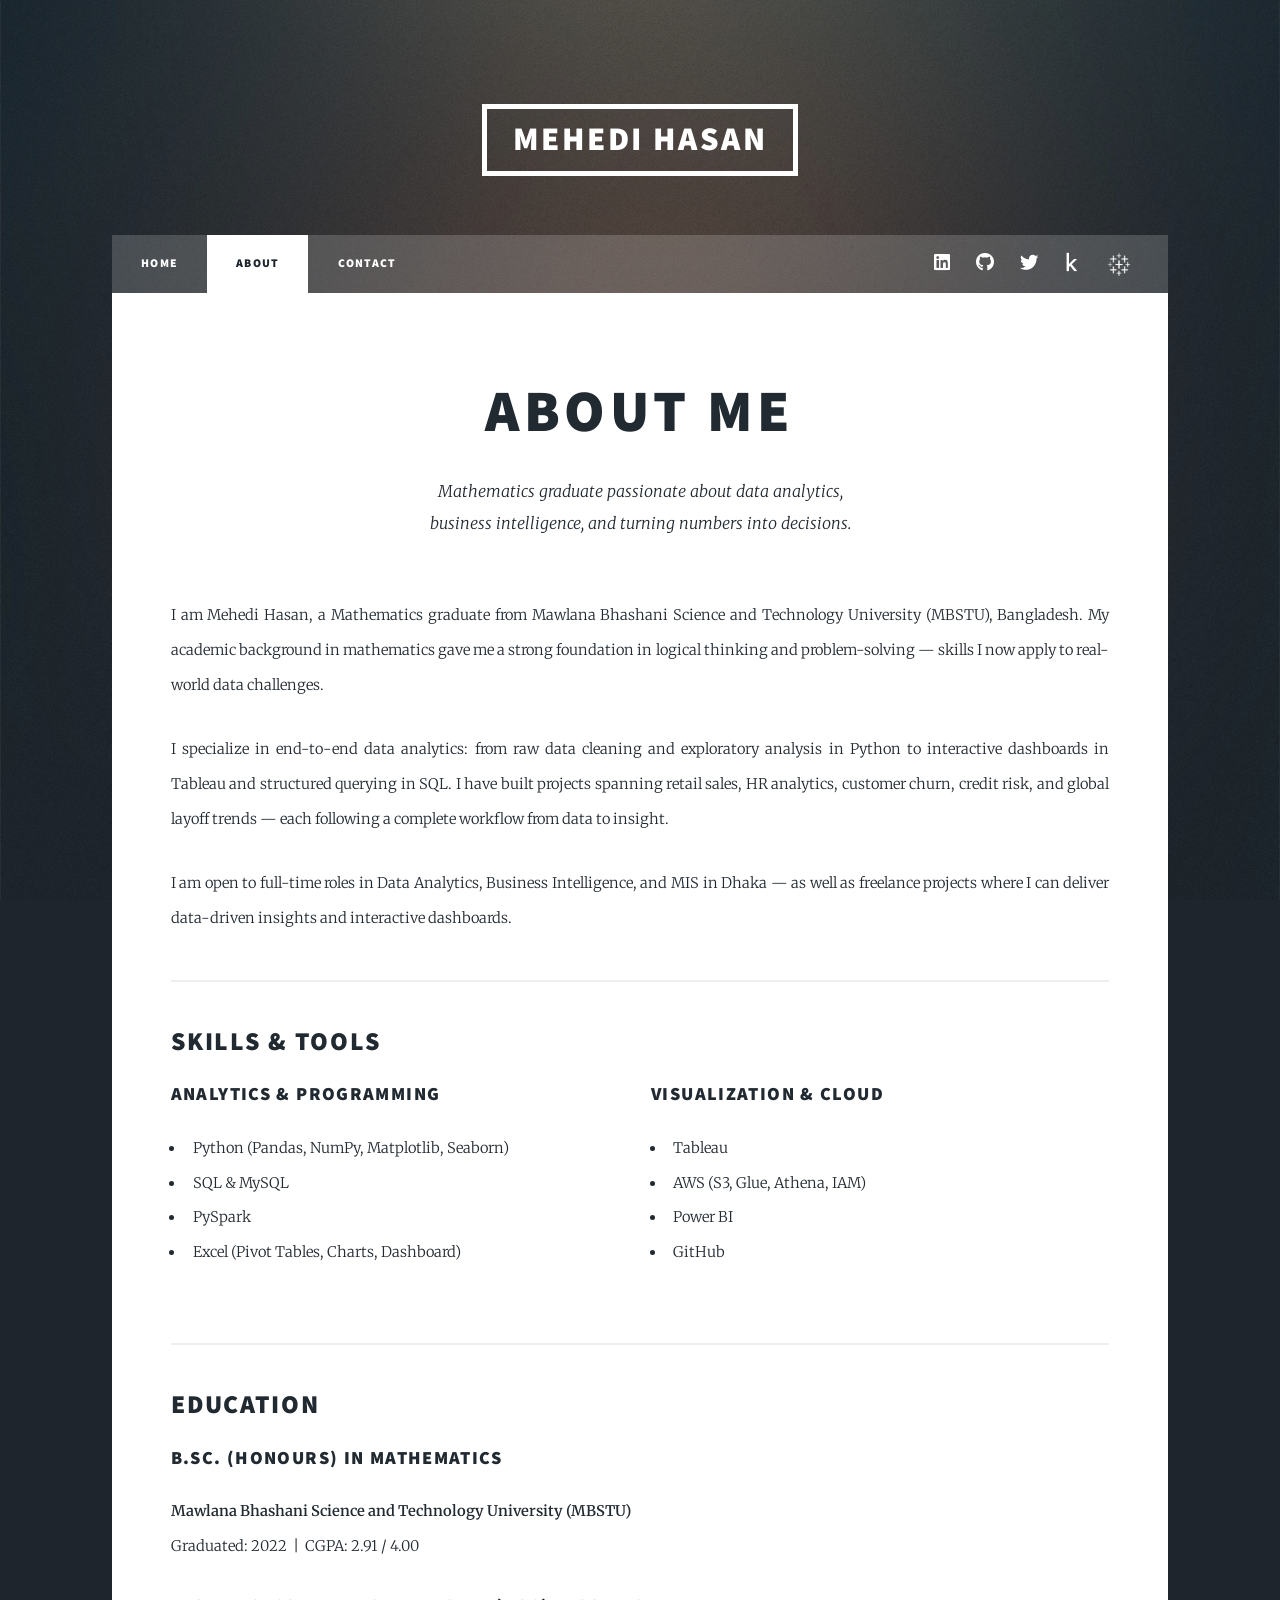
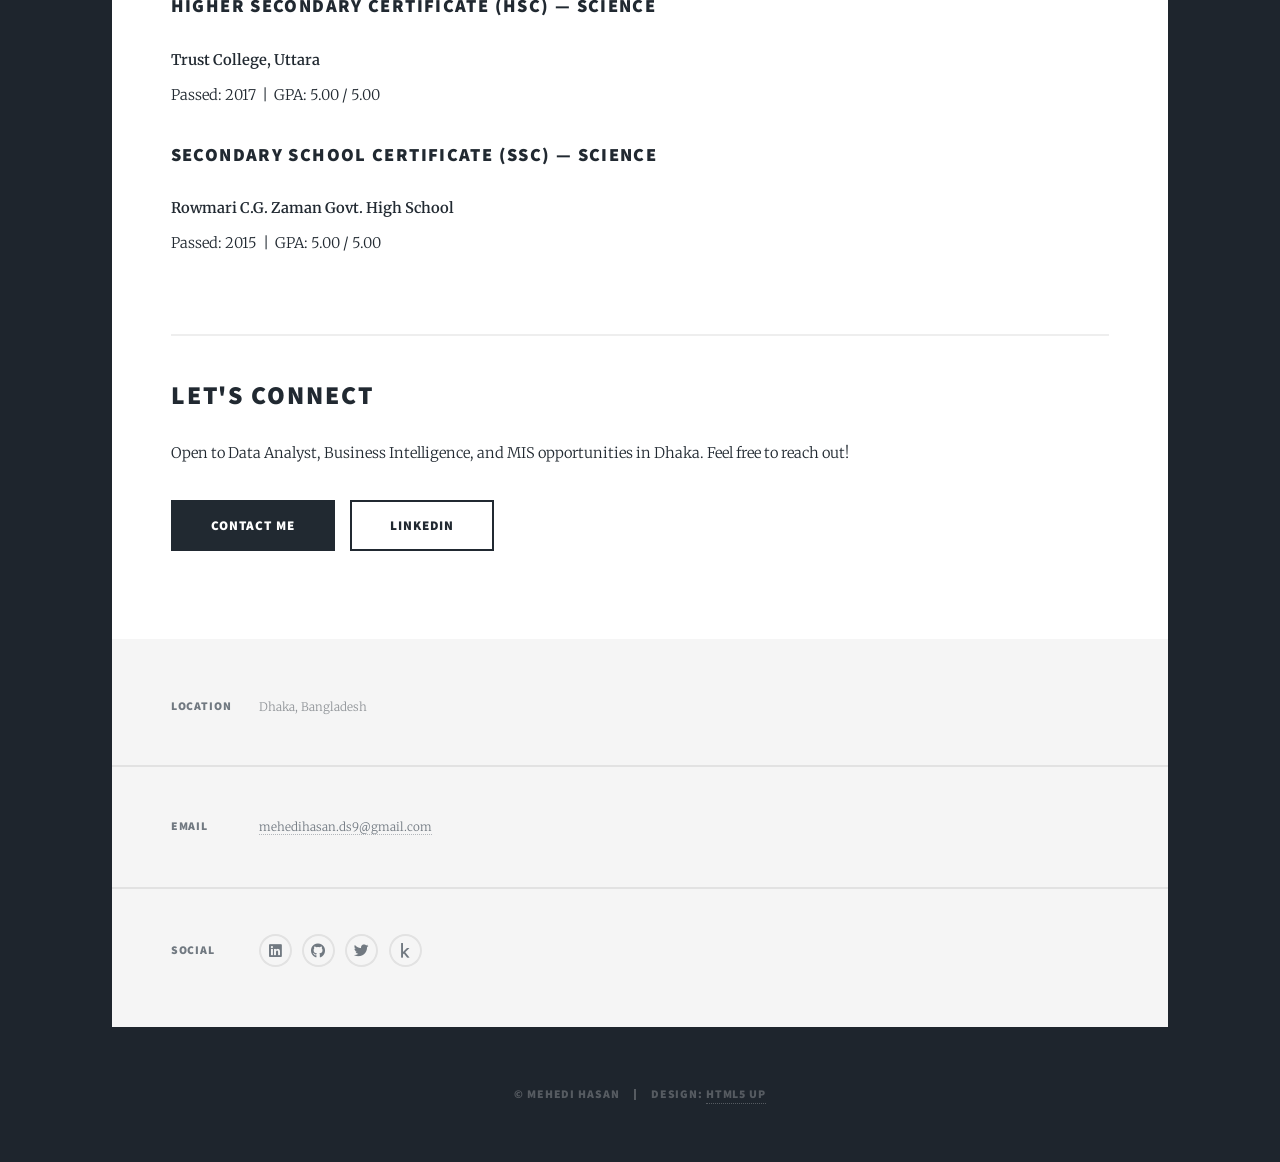
==== about.html @ c532a2ab "add all file" ====
<!DOCTYPE HTML>
<!--
	Massively by HTML5 UP
	html5up.net | @ajlkn
	Free for personal and commercial use under the CCA 3.0 license (html5up.net/license)
-->
<html>
	<head>
		<title>About — Mehedi Hasan</title>
        <title>Mehedi Hasan Portfolio</title>
            <link rel="apple-touch-icon" sizes="180x180" href="apple-touch-icon.png" />
            <link rel="icon" type="image/png" sizes="32x32" href="favicon-32x32.png" />
            <link rel="icon" type="image/png" sizes="16x16" href="favicon-16x16.png" />
            <link rel="manifest" href="site.webmanifest" />
		<meta charset="utf-8" />
		<meta name="viewport" content="width=device-width, initial-scale=1, user-scalable=no" />
		<link rel="stylesheet" href="assets/css/main.css" />
		<noscript><link rel="stylesheet" href="assets/css/noscript.css" /></noscript>
	</head>
	<body class="is-preload">

		<!-- Wrapper -->
			<div id="wrapper">

				<!-- Header -->
					<header id="header">
						<a href="index.html" class="logo">Mehedi Hasan</a>
					</header>

				<!-- Nav -->
					<nav id="nav">
						<ul class="links">
							<li><a href="index.html">Home</a></li>
							<li class="active"><a href="about.html">About</a></li>
							<li><a href="contact.html">Contact</a></li>
						</ul>
						<ul class="icons">
							<li><a href="https://www.linkedin.com/in/mehedi-hasan-094855388/" class="icon brands fa-linkedin"><span class="label">LinkedIn</span></a></li>
							<li><a href="https://github.com/mehedi-hasan00" class="icon brands fa-github"><span class="label">GitHub</span></a></li>
							<li><a href="https://x.com/HasanMehed42147" class="icon brands fa-twitter"><span class="label">Twitter</span></a></li>
							<li><a href="https://www.kaggle.com/mehedi71" class="icon brands fa-kaggle"><span class="label">Kaggle</span></a></li>
							<li><a href="https://public.tableau.com/app/profile/mehedi.hasan2176/vizzes">
								<img src="images/Tableau_Logo.png" style="width:40px; filter:invert(1); vertical-align:middle;" />
							</a></li>
						</ul>
					</nav>

				<!-- Main -->
					<div id="main">

						<!-- About Me -->
							<section class="post">
								<header class="major">
									<h1>About Me</h1>
									<p>Mathematics graduate passionate about data analytics,<br />
									business intelligence, and turning numbers into decisions.</p>
								</header>

								<!-- Bio -->
								<p>I am Mehedi Hasan, a Mathematics graduate from Mawlana Bhashani Science and Technology University (MBSTU), Bangladesh. My academic background in mathematics gave me a strong foundation in logical thinking and problem-solving — skills I now apply to real-world data challenges.</p>

								<p>I specialize in end-to-end data analytics: from raw data cleaning and exploratory analysis in Python to interactive dashboards in Tableau and structured querying in SQL. I have built projects spanning retail sales, HR analytics, customer churn, credit risk, and global layoff trends — each following a complete workflow from data to insight.</p>

								<p>I am open to full-time roles in Data Analytics, Business Intelligence, and MIS in Dhaka — as well as freelance projects where I can deliver data-driven insights and interactive dashboards.</p>

								<hr />

								<!-- Skills -->
								<h2>Skills & Tools</h2>
								<div class="row">
									<div class="col-6 col-12-small">
										<h3>Analytics & Programming</h3>
										<ul>
											<li>Python (Pandas, NumPy, Matplotlib, Seaborn)</li>
											<li>SQL & MySQL</li>
											<li>PySpark</li>
											<li>Excel (Pivot Tables, Charts, Dashboard)</li>
										</ul>
									</div>
									<div class="col-6 col-12-small">
										<h3>Visualization & Cloud</h3>
										<ul>
											<li>Tableau</li>
											<li>AWS (S3, Glue, Athena, IAM)</li>
											<li>Power BI</li>
											<li>GitHub</li>
										</ul>
									</div>
								</div>

								<hr />

								<!-- Education -->
								<h2>Education</h2>

								<div class="row">

									<!-- University -->
									<div class="col-12">
										<h3>B.Sc. (Honours) in Mathematics</h3>
										<p>
											<strong>Mawlana Bhashani Science and Technology University (MBSTU)</strong><br />
											Graduated: 2022 &nbsp;|&nbsp; CGPA: 2.91 / 4.00
										</p>
									</div>

									<!-- HSC -->
									<div class="col-12">
										<h3>Higher Secondary Certificate (HSC) — Science</h3>
										<p>
											<strong>Trust College, Uttara</strong><br />
											Passed: 2017 &nbsp;|&nbsp; GPA: 5.00 / 5.00
										</p>
									</div>

									<!-- SSC -->
									<div class="col-12">
										<h3>Secondary School Certificate (SSC) — Science</h3>
										<p>
											<strong>Rowmari C.G. Zaman Govt. High School</strong><br />
											Passed: 2015 &nbsp;|&nbsp; GPA: 5.00 / 5.00
										</p>
									</div>

								</div>

								<hr />

								<!-- CTA -->
								<h2>Let's Connect</h2>
								<p>Open to Data Analyst, Business Intelligence, and MIS opportunities in Dhaka. Feel free to reach out!</p>
								<ul class="actions">
									<li><a href="contact.html" class="button primary large">Contact Me</a></li>
									<li><a href="https://www.linkedin.com/in/mehedi-hasan-094855388/" class="button large">LinkedIn</a></li>
								</ul>

							</section>

					</div>

				<!-- Footer -->
					<footer id="footer">
						<section class="split contact">
							<section class="alt">
								<h3>Location</h3>
								<p>Dhaka, Bangladesh</p>
							</section>
							<section>
								<h3>Email</h3>
								<p><a href="mailto:mehedihasan.ds9@gmail.com">mehedihasan.ds9@gmail.com</a></p>
							</section>
							<section>
								<h3>Social</h3>
								<ul class="icons alt">
									<li><a href="https://www.linkedin.com/in/mehedi-hasan-094855388/" class="icon brands alt fa-linkedin"><span class="label">LinkedIn</span></a></li>
									<li><a href="https://github.com/mehedi-hasan00" class="icon brands alt fa-github"><span class="label">GitHub</span></a></li>
									<li><a href="https://x.com/HasanMehed42147" class="icon brands fa-twitter"><span class="label">Twitter</span></a></li>
									<li><a href="https://www.kaggle.com/mehedi71" class="icon brands alt fa-kaggle"><span class="label">Kaggle</span></a></li>
								</ul>
							</section>
						</section>
					</footer>

				<!-- Copyright -->
					<div id="copyright">
						<ul><li>&copy; Mehedi Hasan</li><li>Design: <a href="https://html5up.net">HTML5 UP</a></li></ul>
					</div>

			</div>

		<!-- Scripts -->
			<script src="assets/js/jquery.min.js"></script>
			<script src="assets/js/jquery.scrollex.min.js"></script>
			<script src="assets/js/jquery.scrolly.min.js"></script>
			<script src="assets/js/browser.min.js"></script>
			<script src="assets/js/breakpoints.min.js"></script>
			<script src="assets/js/util.js"></script>
			<script src="assets/js/main.js"></script>

	</body>
</html>
---- assets/css/main.css ----
@import url(fontawesome-all.min.css);
@import url("https://fonts.googleapis.com/css?family=Merriweather:300,700,300italic,700italic|Source+Sans+Pro:900");

/*
	Massively by HTML5 UP
	html5up.net | @ajlkn
	Free for personal and commercial use under the CCA 3.0 license (html5up.net/license)
*/

html, body, div, span, applet, object,
iframe, h1, h2, h3, h4, h5, h6, p, blockquote,
pre, a, abbr, acronym, address, big, cite,
code, del, dfn, em, img, ins, kbd, q, s, samp,
small, strike, strong, sub, sup, tt, var, b,
u, i, center, dl, dt, dd, ol, ul, li, fieldset,
form, label, legend, table, caption, tbody,
tfoot, thead, tr, th, td, article, aside,
canvas, details, embed, figure, figcaption,
footer, header, hgroup, menu, nav, output, ruby,
section, summary, time, mark, audio, video {
	margin: 0;
	padding: 0;
	border: 0;
	font-size: 100%;
	font: inherit;
	vertical-align: baseline;}

article, aside, details, figcaption, figure,
footer, header, hgroup, menu, nav, section {
	display: block;}

body {
	line-height: 1;
}

ol, ul {
	list-style: none;
}

blockquote, q {
	quotes: none;
}

	blockquote:before, blockquote:after, q:before, q:after {
		content: '';
		content: none;
	}

table {
	border-collapse: collapse;
	border-spacing: 0;
}

body {
	-webkit-text-size-adjust: none;
}

mark {
	background-color: transparent;
	color: inherit;
}

input::-moz-focus-inner {
	border: 0;
	padding: 0;
}

input, select, textarea {
	-moz-appearance: none;
	-webkit-appearance: none;
	-ms-appearance: none;
	appearance: none;
}

/* Basic */

	@-ms-viewport {
		width: device-width;
	}

	body {
		-ms-overflow-style: scrollbar;
	}

	@media screen and (max-width: 480px) {

		html, body {
			min-width: 320px;
		}

	}

	html {
		box-sizing: border-box;
	}

	*, *:before, *:after {
		box-sizing: inherit;
	}

	body {
		background-color: #1e252d;
	}

		body.is-preload *, body.is-preload *:before, body.is-preload *:after {
			-moz-animation: none !important;
			-webkit-animation: none !important;
			-ms-animation: none !important;
			animation: none !important;
			-moz-transition: none !important;
			-webkit-transition: none !important;
			-ms-transition: none !important;
			transition: none !important;
		}

/* Type */

	html {
		font-size: 16pt;
	}

		@media screen and (max-width: 1680px) {

			html {
				font-size: 12pt;
			}

		}

		@media screen and (max-width: 1280px) {

			html {
				font-size: 11pt;
			}

		}

		@media screen and (max-width: 360px) {

			html {
				font-size: 10pt;
			}

		}

	body {
		color: #212931;
	}

	body, input, select, textarea {
		font-family: "Merriweather", Georgia, serif;
		font-weight: 300;
		font-size: 1rem;
		line-height: 2.375;
	}

	a {
		-moz-transition: color 0.2s ease-in-out, background-color 0.2s ease-in-out, border-color 0.2s ease-in-out, box-shadow 0.2s ease-in-out;
		-webkit-transition: color 0.2s ease-in-out, background-color 0.2s ease-in-out, border-color 0.2s ease-in-out, box-shadow 0.2s ease-in-out;
		-ms-transition: color 0.2s ease-in-out, background-color 0.2s ease-in-out, border-color 0.2s ease-in-out, box-shadow 0.2s ease-in-out;
		transition: color 0.2s ease-in-out, background-color 0.2s ease-in-out, border-color 0.2s ease-in-out, box-shadow 0.2s ease-in-out;
		border-bottom: dotted 1px;
		text-decoration: none;
	}

		a:hover {
			border-bottom-color: transparent;
		}

	strong, b {
		font-weight: 600;
	}

	em, i {
		font-style: italic;
	}

	p {
		text-align: justify;
		margin: 0 0 2rem 0;
	}

	h1, h2, h3, h4, h5, h6 {
		font-family: "Source Sans Pro", Helvetica, sans-serif;
		font-weight: 900;
		line-height: 1.5;
		letter-spacing: 0.075em;
		text-transform: uppercase;
		margin: 0 0 1rem 0;
	}

		h1 a, h2 a, h3 a, h4 a, h5 a, h6 a {
			border-bottom: 0;
			color: inherit;
			text-decoration: none;
		}

	h1 {
		font-size: 4rem;
		line-height: 1.1;
		margin: 0 0 2rem 0;
	}

	h2 {
		font-size: 1.75rem;
		line-height: 1.3;
		margin: 0 0 1.5rem 0;
	}

	h3 {
		font-size: 1.25rem;
		margin: 0 0 1.5rem 0;
	}

	h4 {
		font-size: 1rem;
	}

	h5 {
		font-size: 0.9rem;
	}

	h6 {
		font-size: 0.8rem;
	}

	sub {
		font-size: 0.8rem;
		position: relative;
		top: 0.5rem;
	}

	sup {
		font-size: 0.8rem;
		position: relative;
		top: -0.5rem;
	}

	blockquote {
		border-left: solid 4px;
		font-style: italic;
		margin: 0 0 2rem 0;
		padding: 0.5rem 0 0.5rem 2rem;
	}

	code {
		border: solid 2px;
		font-family: "Courier New", monospace;
		font-size: 0.9rem;
		margin: 0 0.25rem;
		padding: 0.25rem 0.65rem;
	}

	pre {
		-webkit-overflow-scrolling: touch;
		font-family: "Courier New", monospace;
		font-size: 0.9rem;
		margin: 0 0 2rem 0;
	}

		pre code {
			display: block;
			line-height: 1.75;
			padding: 1rem 1.5rem;
			overflow-x: auto;
		}

	hr {
		border: 0;
		border-bottom: solid 2px;
		margin: 3rem 0;
	}

		hr.major {
			margin: 5rem 0;
		}

	.align-left {
		text-align: left;
	}

	.align-center {
		text-align: center;
	}

	.align-right {
		text-align: right;
	}

	input, select, textarea {
		color: #212931;
	}

	a {
		color: #212931;
		border-bottom-color: rgba(33, 41, 49, 0.5);
	}

		a:hover {
			border-bottom-color: transparent;
			color: #18bfef !important;
		}

	strong, b {
		color: #212931;
	}

	h1, h2, h3, h4, h5, h6 {
		color: #212931;
	}

	blockquote {
		border-left-color: #eeeeee;
	}

	code {
		background: rgba(220, 220, 220, 0.25);
		border-color: #eeeeee;
	}

	hr {
		border-bottom-color: #eeeeee;
	}

/* Row */

	.row {
		display: flex;
		flex-wrap: wrap;
		box-sizing: border-box;
		align-items: stretch;
	}

		.row > * {
			box-sizing: border-box;
		}

		.row.gtr-uniform > * > :last-child {
			margin-bottom: 0;
		}

		.row.aln-left {
			justify-content: flex-start;
		}

		.row.aln-center {
			justify-content: center;
		}

		.row.aln-right {
			justify-content: flex-end;
		}

		.row.aln-top {
			align-items: flex-start;
		}

		.row.aln-middle {
			align-items: center;
		}

		.row.aln-bottom {
			align-items: flex-end;
		}

		.row > .imp {
			order: -1;
		}

		.row > .col-1 {
			width: 8.33333%;
		}

		.row > .off-1 {
			margin-left: 8.33333%;
		}

		.row > .col-2 {
			width: 16.66667%;
		}

		.row > .off-2 {
			margin-left: 16.66667%;
		}

		.row > .col-3 {
			width: 25%;
		}

		.row > .off-3 {
			margin-left: 25%;
		}

		.row > .col-4 {
			width: 33.33333%;
		}

		.row > .off-4 {
			margin-left: 33.33333%;
		}

		.row > .col-5 {
			width: 41.66667%;
		}

		.row > .off-5 {
			margin-left: 41.66667%;
		}

		.row > .col-6 {
			width: 50%;
		}

		.row > .off-6 {
			margin-left: 50%;
		}

		.row > .col-7 {
			width: 58.33333%;
		}

		.row > .off-7 {
			margin-left: 58.33333%;
		}

		.row > .col-8 {
			width: 66.66667%;
		}

		.row > .off-8 {
			margin-left: 66.66667%;
		}

		.row > .col-9 {
			width: 75%;
		}

		.row > .off-9 {
			margin-left: 75%;
		}

		.row > .col-10 {
			width: 83.33333%;
		}

		.row > .off-10 {
			margin-left: 83.33333%;
		}

		.row > .col-11 {
			width: 91.66667%;
		}

		.row > .off-11 {
			margin-left: 91.66667%;
		}

		.row > .col-12 {
			width: 100%;
		}

		.row > .off-12 {
			margin-left: 100%;
		}

		.row.gtr-0 {
			margin-top: 0;
			margin-left: 0rem;
		}

			.row.gtr-0 > * {
				padding: 0 0 0 0rem;
			}

			.row.gtr-0.gtr-uniform {
				margin-top: 0rem;
			}

				.row.gtr-0.gtr-uniform > * {
					padding-top: 0rem;
				}

		.row.gtr-25 {
			margin-top: 0;
			margin-left: -0.375rem;
		}

			.row.gtr-25 > * {
				padding: 0 0 0 0.375rem;
			}

			.row.gtr-25.gtr-uniform {
				margin-top: -0.375rem;
			}

				.row.gtr-25.gtr-uniform > * {
					padding-top: 0.375rem;
				}

		.row.gtr-50 {
			margin-top: 0;
			margin-left: -0.75rem;
		}

			.row.gtr-50 > * {
				padding: 0 0 0 0.75rem;
			}

			.row.gtr-50.gtr-uniform {
				margin-top: -0.75rem;
			}

				.row.gtr-50.gtr-uniform > * {
					padding-top: 0.75rem;
				}

		.row {
			margin-top: 0;
			margin-left: -1.5rem;
		}

			.row > * {
				padding: 0 0 0 1.5rem;
			}

			.row.gtr-uniform {
				margin-top: -1.5rem;
			}

				.row.gtr-uniform > * {
					padding-top: 1.5rem;
				}

		.row.gtr-150 {
			margin-top: 0;
			margin-left: -2.25rem;
		}

			.row.gtr-150 > * {
				padding: 0 0 0 2.25rem;
			}

			.row.gtr-150.gtr-uniform {
				margin-top: -2.25rem;
			}

				.row.gtr-150.gtr-uniform > * {
					padding-top: 2.25rem;
				}

		.row.gtr-200 {
			margin-top: 0;
			margin-left: -3rem;
		}

			.row.gtr-200 > * {
				padding: 0 0 0 3rem;
			}

			.row.gtr-200.gtr-uniform {
				margin-top: -3rem;
			}

				.row.gtr-200.gtr-uniform > * {
					padding-top: 3rem;
				}

		@media screen and (max-width: 1680px) {

			.row {
				display: flex;
				flex-wrap: wrap;
				box-sizing: border-box;
				align-items: stretch;
			}

				.row > * {
					box-sizing: border-box;
				}

				.row.gtr-uniform > * > :last-child {
					margin-bottom: 0;
				}

				.row.aln-left {
					justify-content: flex-start;
				}

				.row.aln-center {
					justify-content: center;
				}

				.row.aln-right {
					justify-content: flex-end;
				}

				.row.aln-top {
					align-items: flex-start;
				}

				.row.aln-middle {
					align-items: center;
				}

				.row.aln-bottom {
					align-items: flex-end;
				}

				.row > .imp-xlarge {
					order: -1;
				}

				.row > .col-1-xlarge {
					width: 8.33333%;
				}

				.row > .off-1-xlarge {
					margin-left: 8.33333%;
				}

				.row > .col-2-xlarge {
					width: 16.66667%;
				}

				.row > .off-2-xlarge {
					margin-left: 16.66667%;
				}

				.row > .col-3-xlarge {
					width: 25%;
				}

				.row > .off-3-xlarge {
					margin-left: 25%;
				}

				.row > .col-4-xlarge {
					width: 33.33333%;
				}

				.row > .off-4-xlarge {
					margin-left: 33.33333%;
				}

				.row > .col-5-xlarge {
					width: 41.66667%;
				}

				.row > .off-5-xlarge {
					margin-left: 41.66667%;
				}

				.row > .col-6-xlarge {
					width: 50%;
				}

				.row > .off-6-xlarge {
					margin-left: 50%;
				}

				.row > .col-7-xlarge {
					width: 58.33333%;
				}

				.row > .off-7-xlarge {
					margin-left: 58.33333%;
				}

				.row > .col-8-xlarge {
					width: 66.66667%;
				}

				.row > .off-8-xlarge {
					margin-left: 66.66667%;
				}

				.row > .col-9-xlarge {
					width: 75%;
				}

				.row > .off-9-xlarge {
					margin-left: 75%;
				}

				.row > .col-10-xlarge {
					width: 83.33333%;
				}

				.row > .off-10-xlarge {
					margin-left: 83.33333%;
				}

				.row > .col-11-xlarge {
					width: 91.66667%;
				}

				.row > .off-11-xlarge {
					margin-left: 91.66667%;
				}

				.row > .col-12-xlarge {
					width: 100%;
				}

				.row > .off-12-xlarge {
					margin-left: 100%;
				}

				.row.gtr-0 {
					margin-top: 0;
					margin-left: 0rem;
				}

					.row.gtr-0 > * {
						padding: 0 0 0 0rem;
					}

					.row.gtr-0.gtr-uniform {
						margin-top: 0rem;
					}

						.row.gtr-0.gtr-uniform > * {
							padding-top: 0rem;
						}

				.row.gtr-25 {
					margin-top: 0;
					margin-left: -0.375rem;
				}

					.row.gtr-25 > * {
						padding: 0 0 0 0.375rem;
					}

					.row.gtr-25.gtr-uniform {
						margin-top: -0.375rem;
					}

						.row.gtr-25.gtr-uniform > * {
							padding-top: 0.375rem;
						}

				.row.gtr-50 {
					margin-top: 0;
					margin-left: -0.75rem;
				}

					.row.gtr-50 > * {
						padding: 0 0 0 0.75rem;
					}

					.row.gtr-50.gtr-uniform {
						margin-top: -0.75rem;
					}

						.row.gtr-50.gtr-uniform > * {
							padding-top: 0.75rem;
						}

				.row {
					margin-top: 0;
					margin-left: -1.5rem;
				}

					.row > * {
						padding: 0 0 0 1.5rem;
					}

					.row.gtr-uniform {
						margin-top: -1.5rem;
					}

						.row.gtr-uniform > * {
							padding-top: 1.5rem;
						}

				.row.gtr-150 {
					margin-top: 0;
					margin-left: -2.25rem;
				}

					.row.gtr-150 > * {
						padding: 0 0 0 2.25rem;
					}

					.row.gtr-150.gtr-uniform {
						margin-top: -2.25rem;
					}

						.row.gtr-150.gtr-uniform > * {
							padding-top: 2.25rem;
						}

				.row.gtr-200 {
					margin-top: 0;
					margin-left: -3rem;
				}

					.row.gtr-200 > * {
						padding: 0 0 0 3rem;
					}

					.row.gtr-200.gtr-uniform {
						margin-top: -3rem;
					}

						.row.gtr-200.gtr-uniform > * {
							padding-top: 3rem;
						}

		}

		@media screen and (max-width: 1280px) {

			.row {
				display: flex;
				flex-wrap: wrap;
				box-sizing: border-box;
				align-items: stretch;
			}

				.row > * {
					box-sizing: border-box;
				}

				.row.gtr-uniform > * > :last-child {
					margin-bottom: 0;
				}

				.row.aln-left {
					justify-content: flex-start;
				}

				.row.aln-center {
					justify-content: center;
				}

				.row.aln-right {
					justify-content: flex-end;
				}

				.row.aln-top {
					align-items: flex-start;
				}

				.row.aln-middle {
					align-items: center;
				}

				.row.aln-bottom {
					align-items: flex-end;
				}

				.row > .imp-large {
					order: -1;
				}

				.row > .col-1-large {
					width: 8.33333%;
				}

				.row > .off-1-large {
					margin-left: 8.33333%;
				}

				.row > .col-2-large {
					width: 16.66667%;
				}

				.row > .off-2-large {
					margin-left: 16.66667%;
				}

				.row > .col-3-large {
					width: 25%;
				}

				.row > .off-3-large {
					margin-left: 25%;
				}

				.row > .col-4-large {
					width: 33.33333%;
				}

				.row > .off-4-large {
					margin-left: 33.33333%;
				}

				.row > .col-5-large {
					width: 41.66667%;
				}

				.row > .off-5-large {
					margin-left: 41.66667%;
				}

				.row > .col-6-large {
					width: 50%;
				}

				.row > .off-6-large {
					margin-left: 50%;
				}

				.row > .col-7-large {
					width: 58.33333%;
				}

				.row > .off-7-large {
					margin-left: 58.33333%;
				}

				.row > .col-8-large {
					width: 66.66667%;
				}

				.row > .off-8-large {
					margin-left: 66.66667%;
				}

				.row > .col-9-large {
					width: 75%;
				}

				.row > .off-9-large {
					margin-left: 75%;
				}

				.row > .col-10-large {
					width: 83.33333%;
				}

				.row > .off-10-large {
					margin-left: 83.33333%;
				}

				.row > .col-11-large {
					width: 91.66667%;
				}

				.row > .off-11-large {
					margin-left: 91.66667%;
				}

				.row > .col-12-large {
					width: 100%;
				}

				.row > .off-12-large {
					margin-left: 100%;
				}

				.row.gtr-0 {
					margin-top: 0;
					margin-left: 0rem;
				}

					.row.gtr-0 > * {
						padding: 0 0 0 0rem;
					}

					.row.gtr-0.gtr-uniform {
						margin-top: 0rem;
					}

						.row.gtr-0.gtr-uniform > * {
							padding-top: 0rem;
						}

				.row.gtr-25 {
					margin-top: 0;
					margin-left: -0.375rem;
				}

					.row.gtr-25 > * {
						padding: 0 0 0 0.375rem;
					}

					.row.gtr-25.gtr-uniform {
						margin-top: -0.375rem;
					}

						.row.gtr-25.gtr-uniform > * {
							padding-top: 0.375rem;
						}

				.row.gtr-50 {
					margin-top: 0;
					margin-left: -0.75rem;
				}

					.row.gtr-50 > * {
						padding: 0 0 0 0.75rem;
					}

					.row.gtr-50.gtr-uniform {
						margin-top: -0.75rem;
					}

						.row.gtr-50.gtr-uniform > * {
							padding-top: 0.75rem;
						}

				.row {
					margin-top: 0;
					margin-left: -1.5rem;
				}

					.row > * {
						padding: 0 0 0 1.5rem;
					}

					.row.gtr-uniform {
						margin-top: -1.5rem;
					}

						.row.gtr-uniform > * {
							padding-top: 1.5rem;
						}

				.row.gtr-150 {
					margin-top: 0;
					margin-left: -2.25rem;
				}

					.row.gtr-150 > * {
						padding: 0 0 0 2.25rem;
					}

					.row.gtr-150.gtr-uniform {
						margin-top: -2.25rem;
					}

						.row.gtr-150.gtr-uniform > * {
							padding-top: 2.25rem;
						}

				.row.gtr-200 {
					margin-top: 0;
					margin-left: -3rem;
				}

					.row.gtr-200 > * {
						padding: 0 0 0 3rem;
					}

					.row.gtr-200.gtr-uniform {
						margin-top: -3rem;
					}

						.row.gtr-200.gtr-uniform > * {
							padding-top: 3rem;
						}

		}

		@media screen and (max-width: 980px) {

			.row {
				display: flex;
				flex-wrap: wrap;
				box-sizing: border-box;
				align-items: stretch;
			}

				.row > * {
					box-sizing: border-box;
				}

				.row.gtr-uniform > * > :last-child {
					margin-bottom: 0;
				}

				.row.aln-left {
					justify-content: flex-start;
				}

				.row.aln-center {
					justify-content: center;
				}

				.row.aln-right {
					justify-content: flex-end;
				}

				.row.aln-top {
					align-items: flex-start;
				}

				.row.aln-middle {
					align-items: center;
				}

				.row.aln-bottom {
					align-items: flex-end;
				}

				.row > .imp-medium {
					order: -1;
				}

				.row > .col-1-medium {
					width: 8.33333%;
				}

				.row > .off-1-medium {
					margin-left: 8.33333%;
				}

				.row > .col-2-medium {
					width: 16.66667%;
				}

				.row > .off-2-medium {
					margin-left: 16.66667%;
				}

				.row > .col-3-medium {
					width: 25%;
				}

				.row > .off-3-medium {
					margin-left: 25%;
				}

				.row > .col-4-medium {
					width: 33.33333%;
				}

				.row > .off-4-medium {
					margin-left: 33.33333%;
				}

				.row > .col-5-medium {
					width: 41.66667%;
				}

				.row > .off-5-medium {
					margin-left: 41.66667%;
				}

				.row > .col-6-medium {
					width: 50%;
				}

				.row > .off-6-medium {
					margin-left: 50%;
				}

				.row > .col-7-medium {
					width: 58.33333%;
				}

				.row > .off-7-medium {
					margin-left: 58.33333%;
				}

				.row > .col-8-medium {
					width: 66.66667%;
				}

				.row > .off-8-medium {
					margin-left: 66.66667%;
				}

				.row > .col-9-medium {
					width: 75%;
				}

				.row > .off-9-medium {
					margin-left: 75%;
				}

				.row > .col-10-medium {
					width: 83.33333%;
				}

				.row > .off-10-medium {
					margin-left: 83.33333%;
				}

				.row > .col-11-medium {
					width: 91.66667%;
				}

				.row > .off-11-medium {
					margin-left: 91.66667%;
				}

				.row > .col-12-medium {
					width: 100%;
				}

				.row > .off-12-medium {
					margin-left: 100%;
				}

				.row.gtr-0 {
					margin-top: 0;
					margin-left: 0rem;
				}

					.row.gtr-0 > * {
						padding: 0 0 0 0rem;
					}

					.row.gtr-0.gtr-uniform {
						margin-top: 0rem;
					}

						.row.gtr-0.gtr-uniform > * {
							padding-top: 0rem;
						}

				.row.gtr-25 {
					margin-top: 0;
					margin-left: -0.375rem;
				}

					.row.gtr-25 > * {
						padding: 0 0 0 0.375rem;
					}

					.row.gtr-25.gtr-uniform {
						margin-top: -0.375rem;
					}

						.row.gtr-25.gtr-uniform > * {
							padding-top: 0.375rem;
						}

				.row.gtr-50 {
					margin-top: 0;
					margin-left: -0.75rem;
				}

					.row.gtr-50 > * {
						padding: 0 0 0 0.75rem;
					}

					.row.gtr-50.gtr-uniform {
						margin-top: -0.75rem;
					}

						.row.gtr-50.gtr-uniform > * {
							padding-top: 0.75rem;
						}

				.row {
					margin-top: 0;
					margin-left: -1.5rem;
				}

					.row > * {
						padding: 0 0 0 1.5rem;
					}

					.row.gtr-uniform {
						margin-top: -1.5rem;
					}

						.row.gtr-uniform > * {
							padding-top: 1.5rem;
						}

				.row.gtr-150 {
					margin-top: 0;
					margin-left: -2.25rem;
				}

					.row.gtr-150 > * {
						padding: 0 0 0 2.25rem;
					}

					.row.gtr-150.gtr-uniform {
						margin-top: -2.25rem;
					}

						.row.gtr-150.gtr-uniform > * {
							padding-top: 2.25rem;
						}

				.row.gtr-200 {
					margin-top: 0;
					margin-left: -3rem;
				}

					.row.gtr-200 > * {
						padding: 0 0 0 3rem;
					}

					.row.gtr-200.gtr-uniform {
						margin-top: -3rem;
					}

						.row.gtr-200.gtr-uniform > * {
							padding-top: 3rem;
						}

		}

		@media screen and (max-width: 736px) {

			.row {
				display: flex;
				flex-wrap: wrap;
				box-sizing: border-box;
				align-items: stretch;
			}

				.row > * {
					box-sizing: border-box;
				}

				.row.gtr-uniform > * > :last-child {
					margin-bottom: 0;
				}

				.row.aln-left {
					justify-content: flex-start;
				}

				.row.aln-center {
					justify-content: center;
				}

				.row.aln-right {
					justify-content: flex-end;
				}

				.row.aln-top {
					align-items: flex-start;
				}

				.row.aln-middle {
					align-items: center;
				}

				.row.aln-bottom {
					align-items: flex-end;
				}

				.row > .imp-small {
					order: -1;
				}

				.row > .col-1-small {
					width: 8.33333%;
				}

				.row > .off-1-small {
					margin-left: 8.33333%;
				}

				.row > .col-2-small {
					width: 16.66667%;
				}

				.row > .off-2-small {
					margin-left: 16.66667%;
				}

				.row > .col-3-small {
					width: 25%;
				}

				.row > .off-3-small {
					margin-left: 25%;
				}

				.row > .col-4-small {
					width: 33.33333%;
				}

				.row > .off-4-small {
					margin-left: 33.33333%;
				}

				.row > .col-5-small {
					width: 41.66667%;
				}

				.row > .off-5-small {
					margin-left: 41.66667%;
				}

				.row > .col-6-small {
					width: 50%;
				}

				.row > .off-6-small {
					margin-left: 50%;
				}

				.row > .col-7-small {
					width: 58.33333%;
				}

				.row > .off-7-small {
					margin-left: 58.33333%;
				}

				.row > .col-8-small {
					width: 66.66667%;
				}

				.row > .off-8-small {
					margin-left: 66.66667%;
				}

				.row > .col-9-small {
					width: 75%;
				}

				.row > .off-9-small {
					margin-left: 75%;
				}

				.row > .col-10-small {
					width: 83.33333%;
				}

				.row > .off-10-small {
					margin-left: 83.33333%;
				}

				.row > .col-11-small {
					width: 91.66667%;
				}

				.row > .off-11-small {
					margin-left: 91.66667%;
				}

				.row > .col-12-small {
					width: 100%;
				}

				.row > .off-12-small {
					margin-left: 100%;
				}

				.row.gtr-0 {
					margin-top: 0;
					margin-left: 0rem;
				}

					.row.gtr-0 > * {
						padding: 0 0 0 0rem;
					}

					.row.gtr-0.gtr-uniform {
						margin-top: 0rem;
					}

						.row.gtr-0.gtr-uniform > * {
							padding-top: 0rem;
						}

				.row.gtr-25 {
					margin-top: 0;
					margin-left: -0.375rem;
				}

					.row.gtr-25 > * {
						padding: 0 0 0 0.375rem;
					}

					.row.gtr-25.gtr-uniform {
						margin-top: -0.375rem;
					}

						.row.gtr-25.gtr-uniform > * {
							padding-top: 0.375rem;
						}

				.row.gtr-50 {
					margin-top: 0;
					margin-left: -0.75rem;
				}

					.row.gtr-50 > * {
						padding: 0 0 0 0.75rem;
					}

					.row.gtr-50.gtr-uniform {
						margin-top: -0.75rem;
					}

						.row.gtr-50.gtr-uniform > * {
							padding-top: 0.75rem;
						}

				.row {
					margin-top: 0;
					margin-left: -1.5rem;
				}

					.row > * {
						padding: 0 0 0 1.5rem;
					}

					.row.gtr-uniform {
						margin-top: -1.5rem;
					}

						.row.gtr-uniform > * {
							padding-top: 1.5rem;
						}

				.row.gtr-150 {
					margin-top: 0;
					margin-left: -2.25rem;
				}

					.row.gtr-150 > * {
						padding: 0 0 0 2.25rem;
					}

					.row.gtr-150.gtr-uniform {
						margin-top: -2.25rem;
					}

						.row.gtr-150.gtr-uniform > * {
							padding-top: 2.25rem;
						}

				.row.gtr-200 {
					margin-top: 0;
					margin-left: -3rem;
				}

					.row.gtr-200 > * {
						padding: 0 0 0 3rem;
					}

					.row.gtr-200.gtr-uniform {
						margin-top: -3rem;
					}

						.row.gtr-200.gtr-uniform > * {
							padding-top: 3rem;
						}

		}

		@media screen and (max-width: 480px) {

			.row {
				display: flex;
				flex-wrap: wrap;
				box-sizing: border-box;
				align-items: stretch;
			}

				.row > * {
					box-sizing: border-box;
				}

				.row.gtr-uniform > * > :last-child {
					margin-bottom: 0;
				}

				.row.aln-left {
					justify-content: flex-start;
				}

				.row.aln-center {
					justify-content: center;
				}

				.row.aln-right {
					justify-content: flex-end;
				}

				.row.aln-top {
					align-items: flex-start;
				}

				.row.aln-middle {
					align-items: center;
				}

				.row.aln-bottom {
					align-items: flex-end;
				}

				.row > .imp-xsmall {
					order: -1;
				}

				.row > .col-1-xsmall {
					width: 8.33333%;
				}

				.row > .off-1-xsmall {
					margin-left: 8.33333%;
				}

				.row > .col-2-xsmall {
					width: 16.66667%;
				}

				.row > .off-2-xsmall {
					margin-left: 16.66667%;
				}

				.row > .col-3-xsmall {
					width: 25%;
				}

				.row > .off-3-xsmall {
					margin-left: 25%;
				}

				.row > .col-4-xsmall {
					width: 33.33333%;
				}

				.row > .off-4-xsmall {
					margin-left: 33.33333%;
				}

				.row > .col-5-xsmall {
					width: 41.66667%;
				}

				.row > .off-5-xsmall {
					margin-left: 41.66667%;
				}

				.row > .col-6-xsmall {
					width: 50%;
				}

				.row > .off-6-xsmall {
					margin-left: 50%;
				}

				.row > .col-7-xsmall {
					width: 58.33333%;
				}

				.row > .off-7-xsmall {
					margin-left: 58.33333%;
				}

				.row > .col-8-xsmall {
					width: 66.66667%;
				}

				.row > .off-8-xsmall {
					margin-left: 66.66667%;
				}

				.row > .col-9-xsmall {
					width: 75%;
				}

				.row > .off-9-xsmall {
					margin-left: 75%;
				}

				.row > .col-10-xsmall {
					width: 83.33333%;
				}

				.row > .off-10-xsmall {
					margin-left: 83.33333%;
				}

				.row > .col-11-xsmall {
					width: 91.66667%;
				}

				.row > .off-11-xsmall {
					margin-left: 91.66667%;
				}

				.row > .col-12-xsmall {
					width: 100%;
				}

				.row > .off-12-xsmall {
					margin-left: 100%;
				}

				.row.gtr-0 {
					margin-top: 0;
					margin-left: 0rem;
				}

					.row.gtr-0 > * {
						padding: 0 0 0 0rem;
					}

					.row.gtr-0.gtr-uniform {
						margin-top: 0rem;
					}

						.row.gtr-0.gtr-uniform > * {
							padding-top: 0rem;
						}

				.row.gtr-25 {
					margin-top: 0;
					margin-left: -0.375rem;
				}

					.row.gtr-25 > * {
						padding: 0 0 0 0.375rem;
					}

					.row.gtr-25.gtr-uniform {
						margin-top: -0.375rem;
					}

						.row.gtr-25.gtr-uniform > * {
							padding-top: 0.375rem;
						}

				.row.gtr-50 {
					margin-top: 0;
					margin-left: -0.75rem;
				}

					.row.gtr-50 > * {
						padding: 0 0 0 0.75rem;
					}

					.row.gtr-50.gtr-uniform {
						margin-top: -0.75rem;
					}

						.row.gtr-50.gtr-uniform > * {
							padding-top: 0.75rem;
						}

				.row {
					margin-top: 0;
					margin-left: -1.5rem;
				}

					.row > * {
						padding: 0 0 0 1.5rem;
					}

					.row.gtr-uniform {
						margin-top: -1.5rem;
					}

						.row.gtr-uniform > * {
							padding-top: 1.5rem;
						}

				.row.gtr-150 {
					margin-top: 0;
					margin-left: -2.25rem;
				}

					.row.gtr-150 > * {
						padding: 0 0 0 2.25rem;
					}

					.row.gtr-150.gtr-uniform {
						margin-top: -2.25rem;
					}

						.row.gtr-150.gtr-uniform > * {
							padding-top: 2.25rem;
						}

				.row.gtr-200 {
					margin-top: 0;
					margin-left: -3rem;
				}

					.row.gtr-200 > * {
						padding: 0 0 0 3rem;
					}

					.row.gtr-200.gtr-uniform {
						margin-top: -3rem;
					}

						.row.gtr-200.gtr-uniform > * {
							padding-top: 3rem;
						}

		}

		@media screen and (max-width: 360px) {

			.row {
				display: flex;
				flex-wrap: wrap;
				box-sizing: border-box;
				align-items: stretch;
			}

				.row > * {
					box-sizing: border-box;
				}

				.row.gtr-uniform > * > :last-child {
					margin-bottom: 0;
				}

				.row.aln-left {
					justify-content: flex-start;
				}

				.row.aln-center {
					justify-content: center;
				}

				.row.aln-right {
					justify-content: flex-end;
				}

				.row.aln-top {
					align-items: flex-start;
				}

				.row.aln-middle {
					align-items: center;
				}

				.row.aln-bottom {
					align-items: flex-end;
				}

				.row > .imp-xxsmall {
					order: -1;
				}

				.row > .col-1-xxsmall {
					width: 8.33333%;
				}

				.row > .off-1-xxsmall {
					margin-left: 8.33333%;
				}

				.row > .col-2-xxsmall {
					width: 16.66667%;
				}

				.row > .off-2-xxsmall {
					margin-left: 16.66667%;
				}

				.row > .col-3-xxsmall {
					width: 25%;
				}

				.row > .off-3-xxsmall {
					margin-left: 25%;
				}

				.row > .col-4-xxsmall {
					width: 33.33333%;
				}

				.row > .off-4-xxsmall {
					margin-left: 33.33333%;
				}

				.row > .col-5-xxsmall {
					width: 41.66667%;
				}

				.row > .off-5-xxsmall {
					margin-left: 41.66667%;
				}

				.row > .col-6-xxsmall {
					width: 50%;
				}

				.row > .off-6-xxsmall {
					margin-left: 50%;
				}

				.row > .col-7-xxsmall {
					width: 58.33333%;
				}

				.row > .off-7-xxsmall {
					margin-left: 58.33333%;
				}

				.row > .col-8-xxsmall {
					width: 66.66667%;
				}

				.row > .off-8-xxsmall {
					margin-left: 66.66667%;
				}

				.row > .col-9-xxsmall {
					width: 75%;
				}

				.row > .off-9-xxsmall {
					margin-left: 75%;
				}

				.row > .col-10-xxsmall {
					width: 83.33333%;
				}

				.row > .off-10-xxsmall {
					margin-left: 83.33333%;
				}

				.row > .col-11-xxsmall {
					width: 91.66667%;
				}

				.row > .off-11-xxsmall {
					margin-left: 91.66667%;
				}

				.row > .col-12-xxsmall {
					width: 100%;
				}

				.row > .off-12-xxsmall {
					margin-left: 100%;
				}

				.row.gtr-0 {
					margin-top: 0;
					margin-left: 0rem;
				}

					.row.gtr-0 > * {
						padding: 0 0 0 0rem;
					}

					.row.gtr-0.gtr-uniform {
						margin-top: 0rem;
					}

						.row.gtr-0.gtr-uniform > * {
							padding-top: 0rem;
						}

				.row.gtr-25 {
					margin-top: 0;
					margin-left: -0.375rem;
				}

					.row.gtr-25 > * {
						padding: 0 0 0 0.375rem;
					}

					.row.gtr-25.gtr-uniform {
						margin-top: -0.375rem;
					}

						.row.gtr-25.gtr-uniform > * {
							padding-top: 0.375rem;
						}

				.row.gtr-50 {
					margin-top: 0;
					margin-left: -0.75rem;
				}

					.row.gtr-50 > * {
						padding: 0 0 0 0.75rem;
					}

					.row.gtr-50.gtr-uniform {
						margin-top: -0.75rem;
					}

						.row.gtr-50.gtr-uniform > * {
							padding-top: 0.75rem;
						}

				.row {
					margin-top: 0;
					margin-left: -1.5rem;
				}

					.row > * {
						padding: 0 0 0 1.5rem;
					}

					.row.gtr-uniform {
						margin-top: -1.5rem;
					}

						.row.gtr-uniform > * {
							padding-top: 1.5rem;
						}

				.row.gtr-150 {
					margin-top: 0;
					margin-left: -2.25rem;
				}

					.row.gtr-150 > * {
						padding: 0 0 0 2.25rem;
					}

					.row.gtr-150.gtr-uniform {
						margin-top: -2.25rem;
					}

						.row.gtr-150.gtr-uniform > * {
							padding-top: 2.25rem;
						}

				.row.gtr-200 {
					margin-top: 0;
					margin-left: -3rem;
				}

					.row.gtr-200 > * {
						padding: 0 0 0 3rem;
					}

					.row.gtr-200.gtr-uniform {
						margin-top: -3rem;
					}

						.row.gtr-200.gtr-uniform > * {
							padding-top: 3rem;
						}

		}

/* Box */

	.box {
		border: solid 2px;
		margin-bottom: 2rem;
		padding: 1.5rem;
	}

		.box > :last-child,
		.box > :last-child > :last-child,
		.box > :last-child > :last-child > :last-child {
			margin-bottom: 0;
		}

		.box.alt {
			border: 0;
			border-radius: 0;
			padding: 0;
		}

	.box {
		border-color: #eeeeee;
	}

/* Button */

	input[type="submit"],
	input[type="reset"],
	input[type="button"],
	button,
	.button {
		-moz-appearance: none;
		-webkit-appearance: none;
		-ms-appearance: none;
		appearance: none;
		-moz-transition: background-color 0.2s ease-in-out, box-shadow 0.2s ease-in-out, color 0.2s ease-in-out;
		-webkit-transition: background-color 0.2s ease-in-out, box-shadow 0.2s ease-in-out, color 0.2s ease-in-out;
		-ms-transition: background-color 0.2s ease-in-out, box-shadow 0.2s ease-in-out, color 0.2s ease-in-out;
		transition: background-color 0.2s ease-in-out, box-shadow 0.2s ease-in-out, color 0.2s ease-in-out;
		border: 0;
		border-radius: 0;
		cursor: pointer;
		display: inline-block;
		font-family: "Source Sans Pro", Helvetica, sans-serif;
		font-size: 0.8rem;
		font-weight: 900;
		letter-spacing: 0.075em;
		height: 3rem;
		line-height: 3rem;
		padding: 0 2rem;
		text-align: center;
		text-decoration: none;
		text-transform: uppercase;
		white-space: nowrap;
	}

		input[type="submit"].icon:before,
		input[type="reset"].icon:before,
		input[type="button"].icon:before,
		button.icon:before,
		.button.icon:before {
			margin-right: 0.5rem;
		}

		input[type="submit"].icon.solo,
		input[type="reset"].icon.solo,
		input[type="button"].icon.solo,
		button.icon.solo,
		.button.icon.solo {
			position: relative;
			width: 4rem;
			height: 4rem;
			line-height: 4rem;
			border-radius: 4rem;
			text-indent: 4rem;
			overflow: hidden;
			padding: 0;
			white-space: nowrap;
		}

			input[type="submit"].icon.solo:before,
			input[type="reset"].icon.solo:before,
			input[type="button"].icon.solo:before,
			button.icon.solo:before,
			.button.icon.solo:before {
				position: absolute;
				display: block;
				top: 0;
				left: 0;
				width: inherit;
				height: inherit;
				line-height: inherit;
				font-size: 1.25rem;
				margin-right: 0;
				text-align: center;
				text-indent: 0;
			}

		input[type="submit"].fit,
		input[type="reset"].fit,
		input[type="button"].fit,
		button.fit,
		.button.fit {
			width: 100%;
		}

		input[type="submit"].small,
		input[type="reset"].small,
		input[type="button"].small,
		button.small,
		.button.small {
			font-size: 0.7rem;
			height: 2.5rem;
			line-height: 2.5rem;
			padding: 0 1.5rem;
		}

		input[type="submit"].large,
		input[type="reset"].large,
		input[type="button"].large,
		button.large,
		.button.large {
			font-size: 0.9rem;
			height: 3.5rem;
			line-height: 3.5rem;
			padding: 0 2.75rem;
		}

		@media screen and (max-width: 980px) {

			input[type="submit"],
			input[type="reset"],
			input[type="button"],
			button,
			.button {
				font-size: 0.9rem;
				height: 3.25rem;
				line-height: 3.25rem;
			}

				input[type="submit"].large,
				input[type="reset"].large,
				input[type="button"].large,
				button.large,
				.button.large {
					font-size: 1rem;
					height: 3.75rem;
					line-height: 3.75rem;
				}

		}

		input[type="submit"].disabled, input[type="submit"]:disabled,
		input[type="reset"].disabled,
		input[type="reset"]:disabled,
		input[type="button"].disabled,
		input[type="button"]:disabled,
		button.disabled,
		button:disabled,
		.button.disabled,
		.button:disabled {
			pointer-events: none;
			opacity: 0.25;
		}

	input[type="submit"],
	input[type="reset"],
	input[type="button"],
	button,
	.button {
		background-color: transparent;
		box-shadow: inset 0 0 0 2px #212931;
		color: #212931 !important;
	}

		input[type="submit"]:hover,
		input[type="reset"]:hover,
		input[type="button"]:hover,
		button:hover,
		.button:hover {
			box-shadow: inset 0 0 0 2px #18bfef;
			color: #18bfef !important;
		}

		input[type="submit"].primary,
		input[type="reset"].primary,
		input[type="button"].primary,
		button.primary,
		.button.primary {
			background-color: #212931;
			box-shadow: none;
			color: #ffffff !important;
		}

			input[type="submit"].primary:hover,
			input[type="reset"].primary:hover,
			input[type="button"].primary:hover,
			button.primary:hover,
			.button.primary:hover {
				background-color: #18bfef;
			}

/* Form */

	form {
		margin: 0 0 2rem 0;
	}

		form > :last-child {
			margin-bottom: 0;
		}

		form > .fields {
			display: -moz-flex;
			display: -webkit-flex;
			display: -ms-flex;
			display: flex;
			-moz-flex-wrap: wrap;
			-webkit-flex-wrap: wrap;
			-ms-flex-wrap: wrap;
			flex-wrap: wrap;
			width: calc(100% + 3rem);
			margin: -1.5rem 0 2rem -1.5rem;
		}

			form > .fields > .field {
				-moz-flex-grow: 0;
				-webkit-flex-grow: 0;
				-ms-flex-grow: 0;
				flex-grow: 0;
				-moz-flex-shrink: 0;
				-webkit-flex-shrink: 0;
				-ms-flex-shrink: 0;
				flex-shrink: 0;
				padding: 1.5rem 0 0 1.5rem;
				width: calc(100% - 1.5rem);
			}

				form > .fields > .field.half {
					width: calc(50% - 0.75rem);
				}

				form > .fields > .field.third {
					width: calc(100%/3 - 0.5rem);
				}

				form > .fields > .field.quarter {
					width: calc(25% - 0.375rem);
				}

		@media screen and (max-width: 480px) {

			form > .fields {
				width: calc(100% + 3rem);
				margin: -1.5rem 0 2rem -1.5rem;
			}

				form > .fields > .field {
					padding: 1.5rem 0 0 1.5rem;
					width: calc(100% - 1.5rem);
				}

					form > .fields > .field.half {
						width: calc(100% - 1.5rem);
					}

					form > .fields > .field.third {
						width: calc(100% - 1.5rem);
					}

					form > .fields > .field.quarter {
						width: calc(100% - 1.5rem);
					}

		}

	label {
		display: block;
		font-family: "Source Sans Pro", Helvetica, sans-serif;
		font-weight: 900;
		line-height: 1.5;
		letter-spacing: 0.075em;
		font-size: 0.8rem;
		text-transform: uppercase;
		margin: 0 0 0.75rem 0;
	}

		@media screen and (max-width: 980px) {

			label {
				font-size: 0.9rem;
			}

		}

	input[type="text"],
	input[type="password"],
	input[type="email"],
	select,
	textarea {
		-moz-appearance: none;
		-webkit-appearance: none;
		-ms-appearance: none;
		appearance: none;
		background: transparent;
		border-radius: 0;
		border: solid 2px;
		color: inherit;
		display: block;
		outline: 0;
		padding: 0 1rem;
		text-decoration: none;
		width: 100%;
	}

		input[type="text"]:invalid,
		input[type="password"]:invalid,
		input[type="email"]:invalid,
		select:invalid,
		textarea:invalid {
			box-shadow: none;
		}

	select {
		background-size: 1.25rem;
		background-repeat: no-repeat;
		background-position: calc(100% - 1rem) center;
		height: 3rem;
		padding-right: 3rem;
		text-overflow: ellipsis;
	}

		select:focus::-ms-value {
			background-color: transparent;
		}

		select::-ms-expand {
			display: none;
		}

	input[type="text"],
	input[type="password"],
	input[type="email"],
	select {
		height: 3rem;
	}

	textarea {
		padding: 0.75rem 1rem;
	}

	input[type="checkbox"],
	input[type="radio"] {
		-moz-appearance: none;
		-webkit-appearance: none;
		-ms-appearance: none;
		appearance: none;
		display: block;
		float: left;
		margin-right: -2rem;
		opacity: 0;
		width: 1rem;
		z-index: -1;
	}

		input[type="checkbox"] + label,
		input[type="radio"] + label {
			text-decoration: none;
			cursor: pointer;
			display: inline-block;
			font-size: 1rem;
			letter-spacing: 0;
			font-family: "Merriweather", Georgia, serif;
			text-transform: none;
			font-weight: 300;
			padding-left: 2.8rem;
			padding-right: 1rem;
			position: relative;
		}

			input[type="checkbox"] + label:before,
			input[type="radio"] + label:before {
				-moz-osx-font-smoothing: grayscale;
				-webkit-font-smoothing: antialiased;
				display: inline-block;
				font-style: normal;
				font-variant: normal;
				text-rendering: auto;
				line-height: 1;
				text-transform: none !important;
				font-family: 'Font Awesome 5 Free';
				font-weight: 900;
			}

			input[type="checkbox"] + label:before,
			input[type="radio"] + label:before {
				border-radius: 0;
				border: solid 2px;
				content: '';
				display: inline-block;
				font-size: 0.8rem;
				height: 1.8rem;
				left: 0;
				line-height: 1.65rem;
				position: absolute;
				text-align: center;
				top: -0.125rem;
				width: 1.8rem;
			}

		input[type="checkbox"]:checked + label:before,
		input[type="radio"]:checked + label:before {
			content: '\f00c';
		}

	input[type="checkbox"] + label:before {
		border-radius: 0;
	}

	input[type="radio"] + label:before {
		border-radius: 100%;
	}

	::-webkit-input-placeholder {
		opacity: 1.0;
	}

	:-moz-placeholder {
		opacity: 1.0;
	}

	::-moz-placeholder {
		opacity: 1.0;
	}

	:-ms-input-placeholder {
		opacity: 1.0;
	}

	label {
		color: #212931;
	}

	input[type="text"],
	input[type="password"],
	input[type="email"],
	select,
	textarea {
		border-color: #eeeeee;
	}

		input[type="text"]:focus,
		input[type="password"]:focus,
		input[type="email"]:focus,
		select:focus,
		textarea:focus {
			border-color: #18bfef;
		}

	select {
		background-image: url("data:image/svg+xml;charset=utf8,%3Csvg xmlns='http://www.w3.org/2000/svg' width='40' height='40' preserveAspectRatio='none' viewBox='0 0 40 40'%3E%3Cpath d='M9.4,12.3l10.4,10.4l10.4-10.4c0.2-0.2,0.5-0.4,0.9-0.4c0.3,0,0.6,0.1,0.9,0.4l3.3,3.3c0.2,0.2,0.4,0.5,0.4,0.9 c0,0.4-0.1,0.6-0.4,0.9L20.7,31.9c-0.2,0.2-0.5,0.4-0.9,0.4c-0.3,0-0.6-0.1-0.9-0.4L4.3,17.3c-0.2-0.2-0.4-0.5-0.4-0.9 c0-0.4,0.1-0.6,0.4-0.9l3.3-3.3c0.2-0.2,0.5-0.4,0.9-0.4S9.1,12.1,9.4,12.3z' fill='%23eeeeee' /%3E%3C/svg%3E");
	}

		select option {
			background-color: #ffffff;
			color: #212931;
		}

	.select-wrapper:before {
		color: #eeeeee;
	}

	input[type="checkbox"] + label,
	input[type="radio"] + label {
		color: #212931;
	}

		input[type="checkbox"] + label:before,
		input[type="radio"] + label:before {
			border-color: #eeeeee;
		}

	input[type="checkbox"]:checked + label:before,
	input[type="radio"]:checked + label:before {
		background-color: #212931;
		border-color: #212931;
		color: #ffffff;
	}

	input[type="checkbox"]:focus + label:before,
	input[type="radio"]:focus + label:before {
		border-color: #18bfef;
	}

	::-webkit-input-placeholder {
		color: #909498 !important;
	}

	:-moz-placeholder {
		color: #909498 !important;
	}

	::-moz-placeholder {
		color: #909498 !important;
	}

	:-ms-input-placeholder {
		color: #909498 !important;
	}

	.formerize-placeholder {
		color: #909498 !important;
	}

/* Icon */

	.icon {
		text-decoration: none;
		border-bottom: none;
		position: relative;
	}

		.icon:before {
			-moz-osx-font-smoothing: grayscale;
			-webkit-font-smoothing: antialiased;
			display: inline-block;
			font-style: normal;
			font-variant: normal;
			text-rendering: auto;
			line-height: 1;
			text-transform: none !important;
			font-family: 'Font Awesome 5 Free';
			font-weight: 400;
		}

		.icon > .label {
			display: none;
		}

		.icon:before {
			line-height: inherit;
		}

		.icon.solid:before {
			font-weight: 900;
		}

		.icon.brands:before {
			font-family: 'Font Awesome 5 Brands';
		}

/* Image */

	.image {
		border: 0;
		display: inline-block;
		position: relative;
	}

		.image img {
			display: block;
		}

		.image.left, .image.right {
			max-width: 40%;
		}

			.image.left img, .image.right img {
				width: 100%;
			}

		.image.left {
			float: left;
			margin: 0 2rem 2rem 0;
			top: 0.75rem;
		}

		.image.right {
			float: right;
			margin: 0 0 2rem 2rem;
			top: 0.75rem;
		}

		.image.fit {
			display: block;
			margin: 2.5rem 0;
			width: 100%;
		}

			.image.fit:first-child {
				margin-top: 0;
			}

			.image.fit img {
				width: 100%;
			}

		.image.main {
			display: block;
			margin: 4rem 0;
			width: 100%;
		}

			.image.main:first-child {
				margin-top: 0;
			}

			.image.main img {
				width: 100%;
			}

		@media screen and (max-width: 736px) {

			.image.fit {
				margin: 2rem 0;
			}

			.image.main {
				margin: 2rem 0;
			}

		}

	a.image {
		overflow: hidden;
	}

		a.image img {
			-moz-transition: -moz-transform 0.2s ease-out;
			-webkit-transition: -webkit-transform 0.2s ease-out;
			-ms-transition: -ms-transform 0.2s ease-out;
			transition: transform 0.2s ease-out;
		}

		a.image:hover img {
			-moz-transform: scale(1.05);
			-webkit-transform: scale(1.05);
			-ms-transform: scale(1.05);
			transform: scale(1.05);
		}

/* Actions */

	ul.actions {
		display: -moz-flex;
		display: -webkit-flex;
		display: -ms-flex;
		display: flex;
		cursor: default;
		list-style: none;
		margin-left: -1rem;
		padding-left: 0;
	}

		ul.actions li {
			padding: 0 0 0 1rem;
			vertical-align: middle;
		}

		ul.actions.special {
			-moz-justify-content: center;
			-webkit-justify-content: center;
			-ms-justify-content: center;
			justify-content: center;
			width: 100%;
			margin-left: 0;
		}

			ul.actions.special li:first-child {
				padding-left: 0;
			}

		ul.actions.stacked {
			-moz-flex-direction: column;
			-webkit-flex-direction: column;
			-ms-flex-direction: column;
			flex-direction: column;
			margin-left: 0;
		}

			ul.actions.stacked li {
				padding: 1.3rem 0 0 0;
			}

				ul.actions.stacked li:first-child {
					padding-top: 0;
				}

		ul.actions.fit {
			width: calc(100% + 1rem);
		}

			ul.actions.fit li {
				-moz-flex-grow: 1;
				-webkit-flex-grow: 1;
				-ms-flex-grow: 1;
				flex-grow: 1;
				-moz-flex-shrink: 1;
				-webkit-flex-shrink: 1;
				-ms-flex-shrink: 1;
				flex-shrink: 1;
				width: 100%;
			}

				ul.actions.fit li > * {
					width: 100%;
				}

			ul.actions.fit.stacked {
				width: 100%;
			}

		@media screen and (max-width: 480px) {

			ul.actions:not(.fixed) {
				-moz-flex-direction: column;
				-webkit-flex-direction: column;
				-ms-flex-direction: column;
				flex-direction: column;
				margin-left: 0;
				width: 100% !important;
			}

				ul.actions:not(.fixed) li {
					-moz-flex-grow: 1;
					-webkit-flex-grow: 1;
					-ms-flex-grow: 1;
					flex-grow: 1;
					-moz-flex-shrink: 1;
					-webkit-flex-shrink: 1;
					-ms-flex-shrink: 1;
					flex-shrink: 1;
					padding: 1rem 0 0 0;
					text-align: center;
					width: 100%;
				}

					ul.actions:not(.fixed) li > * {
						width: 100%;
					}

					ul.actions:not(.fixed) li:first-child {
						padding-top: 0;
					}

					ul.actions:not(.fixed) li input[type="submit"],
					ul.actions:not(.fixed) li input[type="reset"],
					ul.actions:not(.fixed) li input[type="button"],
					ul.actions:not(.fixed) li button,
					ul.actions:not(.fixed) li .button {
						width: 100%;
					}

						ul.actions:not(.fixed) li input[type="submit"].icon:before,
						ul.actions:not(.fixed) li input[type="reset"].icon:before,
						ul.actions:not(.fixed) li input[type="button"].icon:before,
						ul.actions:not(.fixed) li button.icon:before,
						ul.actions:not(.fixed) li .button.icon:before {
							margin-left: -0.5rem;
						}

		}

/* Icons */

	ul.icons {
		cursor: default;
		list-style: none;
		padding-left: 0;
	}

		ul.icons li {
			display: inline-block;
			padding: 0 0.5rem 0 0;
			vertical-align: middle;
		}

			ul.icons li:last-child {
				padding-right: 0;
			}

			ul.icons li .icon:before {
				width: 2.25rem;
				height: 2.25rem;
				line-height: 2.25rem;
				display: inline-block;
				text-align: center;
				border-radius: 100%;
				font-size: 1.25rem;
			}

		ul.icons.alt li .icon:before {
			-moz-transition: color 0.2s ease-in-out, background-color 0.2s ease-in-out, border-color 0.2s ease-in-out, box-shadow 0.2s ease-in-out;
			-webkit-transition: color 0.2s ease-in-out, background-color 0.2s ease-in-out, border-color 0.2s ease-in-out, box-shadow 0.2s ease-in-out;
			-ms-transition: color 0.2s ease-in-out, background-color 0.2s ease-in-out, border-color 0.2s ease-in-out, box-shadow 0.2s ease-in-out;
			transition: color 0.2s ease-in-out, background-color 0.2s ease-in-out, border-color 0.2s ease-in-out, box-shadow 0.2s ease-in-out;
			font-size: 1rem;
		}

/* List */

	ol {
		list-style: decimal;
		margin: 0 0 2rem 0;
		padding-left: 1.25rem;
	}

		ol li {
			padding-left: 0.25rem;
		}

	ul {
		list-style: disc;
		margin: 0 0 2rem 0;
		padding-left: 1rem;
	}

		ul li {
			padding-left: 0.5rem;
		}

		ul.divided {
			list-style: none;
			padding-left: 0;
		}

			ul.divided li {
				border-top: solid 1px;
				padding: 0.5rem 0;
			}

				ul.divided li:first-child {
					border-top: 0;
					padding-top: 0;
				}

	dl {
		margin: 0 0 2rem 0;
	}

		dl dt {
			display: block;
			font-weight: 600;
			margin: 0 0 1rem 0;
		}

		dl dd {
			margin-left: 2rem;
		}

	ul.divided li {
		border-top-color: #eeeeee;
	}

	ul.icons li a.icon:hover:before {
		color: #18bfef;
	}

	ul.icons.alt li .icon:before {
		box-shadow: inset 0 0 0 2px #eeeeee;
	}

	ul.icons.alt li a.icon:hover:before {
		box-shadow: inset 0 0 0 2px #18bfef;
	}

/* Section/Article */

	section.special, article.special {
		text-align: center;
	}

	header {
		cursor: default;
	}

		header > .date {
			display: block;
			font-size: 0.8rem;
			height: 1;
			margin: 0 0 1rem 0;
			position: relative;
		}

		header > p {
			font-style: italic;
		}

		header > h1 + p {
			font-size: 1.1rem;
			margin-top: -0.5rem;
			line-height: 2;
		}

		header > h2 + p {
			font-size: 1rem;
			margin-top: -0.75rem;
		}

		header > h3 + p {
			font-size: 0.9rem;
			margin-top: -0.75rem;
		}

		header > h4 + p {
			font-size: 0.8rem;
			margin-top: -0.75rem;
		}

		header.major {
			margin: 0 0 4rem 0;
			text-align: center;
		}

			header.major > :last-child {
				margin-bottom: 0;
			}

			header.major > p {
				margin-top: 0;
				text-align: center;
			}

			header.major > .date {
				font-size: 1rem;
				margin: 0 0 4rem 0;
			}

				header.major > .date:before, header.major > .date:after {
					content: '';
					display: block;
					position: absolute;
					top: 50%;
					width: calc(50% - 6rem);
					border-top: solid 2px;
				}

				header.major > .date:before {
					left: 0;
				}

				header.major > .date:after {
					right: 0;
				}

		@media screen and (max-width: 980px) {

			header br {
				display: none;
			}

		}

		@media screen and (max-width: 736px) {

			header.major {
				margin: 0 0 2rem 0;
			}

		}

	header.major .date:before, header.major .date:after {
		border-top-color: #eeeeee;
	}

/* Table */

	.table-wrapper {
		-webkit-overflow-scrolling: touch;
		overflow-x: auto;
	}

	table {
		margin: 0 0 2rem 0;
		width: 100%;
	}

		table tbody tr {
			border: solid 1px;
			border-left: 0;
			border-right: 0;
		}

		table td {
			padding: 0.75rem 0.75rem;
		}

		table th {
			font-family: "Source Sans Pro", Helvetica, sans-serif;
			font-size: 0.8rem;
			font-weight: 900;
			letter-spacing: 0.075em;
			line-height: 1.5;
			padding: 0 0.75rem 0.75rem 0.75rem;
			text-align: left;
			text-transform: uppercase;
		}

			@media screen and (max-width: 980px) {

				table th {
					font-size: 0.9rem;
				}

			}

		table thead {
			border-bottom: solid 2px;
		}

		table tfoot {
			border-top: solid 2px;
		}

		table.alt {
			border-collapse: separate;
		}

			table.alt tbody tr td {
				border: solid 1px;
				border-left-width: 0;
				border-top-width: 0;
			}

				table.alt tbody tr td:first-child {
					border-left-width: 1px;
				}

			table.alt tbody tr:first-child td {
				border-top-width: 1px;
			}

			table.alt thead {
				border-bottom: 0;
			}

			table.alt tfoot {
				border-top: 0;
			}

	table tbody tr {
		border-color: #eeeeee;
	}

		table tbody tr:nth-child(2n + 1) {
			background-color: rgba(220, 220, 220, 0.25);
		}

	table th {
		color: #212931;
	}

	table thead {
		border-bottom-color: #eeeeee;
	}

	table tfoot {
		border-top-color: #eeeeee;
	}

	table.alt tbody tr td {
		border-color: #eeeeee;
	}

/* Pagination */

	.pagination {
		display: -moz-inline-flex;
		display: -webkit-inline-flex;
		display: -ms-inline-flex;
		display: inline-flex;
		-moz-user-select: none;
		-webkit-user-select: none;
		-ms-user-select: none;
		user-select: none;
		cursor: default;
		list-style: none;
		margin: 0 0 2rem 2px;
		padding: 0;
	}

		.pagination a, .pagination span {
			-moz-transition: background-color 0.2s ease-in-out, border-color 0.2s ease-in-out, box-shadow 0.2s ease-in-out, color 0.2s ease-in-out;
			-webkit-transition: background-color 0.2s ease-in-out, border-color 0.2s ease-in-out, box-shadow 0.2s ease-in-out, color 0.2s ease-in-out;
			-ms-transition: background-color 0.2s ease-in-out, border-color 0.2s ease-in-out, box-shadow 0.2s ease-in-out, color 0.2s ease-in-out;
			transition: background-color 0.2s ease-in-out, border-color 0.2s ease-in-out, box-shadow 0.2s ease-in-out, color 0.2s ease-in-out;
			border: solid 2px;
			display: inline-block;
			font-family: "Source Sans Pro", Helvetica, sans-serif;
			font-size: 0.8rem;
			font-weight: 900;
			height: 3rem;
			letter-spacing: 0.075em;
			line-height: calc(3rem - 4px);
			margin-left: -2px;
			min-width: 3rem;
			position: relative;
			text-align: center;
			text-decoration: none;
			text-transform: uppercase;
		}

		.pagination .next, .pagination .previous {
			text-decoration: none;
			padding: 0 1.75rem;
		}

			.pagination .next:before, .pagination .previous:before {
				-moz-osx-font-smoothing: grayscale;
				-webkit-font-smoothing: antialiased;
				display: inline-block;
				font-style: normal;
				font-variant: normal;
				text-rendering: auto;
				line-height: 1;
				text-transform: none !important;
				font-family: 'Font Awesome 5 Free';
				font-weight: 900;
			}

			.pagination .next:before, .pagination .previous:before {
				display: inline-block;
				color: inherit !important;
				line-height: inherit;
			}

		.pagination .previous:before {
			content: '\f104';
			margin-right: 0.9375em;
		}

		.pagination .next:before {
			content: '\f105';
			float: right;
			margin-left: 0.9375em;
		}

		@media screen and (max-width: 980px) {

			.pagination a, .pagination span {
				font-size: 0.9rem;
			}

		}

		@media screen and (max-width: 480px) {

			.pagination .page, .pagination .extra {
				display: none;
			}

		}

	.pagination a, .pagination span {
		border-color: #eeeeee;
	}

	.pagination a {
		color: #212931 !important;
	}

		.pagination a:hover {
			color: #18bfef !important;
			border-color: #18bfef;
			z-index: 1;
		}

			.pagination a:hover + a,
			.pagination a:hover + span {
				border-left-color: #18bfef;
			}

		.pagination a.active {
			background-color: #eeeeee;
		}

	.pagination span {
		color: #eeeeee;
	}

/* Wrapper */

	#wrapper {
		-moz-transition: opacity 0.5s ease;
		-webkit-transition: opacity 0.5s ease;
		-ms-transition: opacity 0.5s ease;
		transition: opacity 0.5s ease;
		position: relative;
		z-index: 1;
		overflow: hidden;
	}

		#wrapper > .bg {
			position: absolute;
			top: 0;
			left: 0;
			width: 100%;
			height: 100%;
			background-color: #212931;
			background-image: url("../../images/overlay.png"), linear-gradient(0deg, rgba(0, 0, 0, 0.1), rgba(0, 0, 0, 0.1)), url("../../images/bg.jpg");
			background-size: auto,								auto,														100% auto;
			background-position: center,								center,														top center;
			background-repeat: repeat,								no-repeat,													no-repeat;
			background-attachment: scroll,								scroll,														scroll;
			z-index: -1;
		}

			#wrapper > .bg.fixed {
				position: fixed;
				width: 100vw;
				height: 100vh;
			}

		#wrapper.fade-in:before {
			pointer-events: none;
			-moz-transition: opacity 1s ease-in-out;
			-webkit-transition: opacity 1s ease-in-out;
			-ms-transition: opacity 1s ease-in-out;
			transition: opacity 1s ease-in-out;
			-moz-transition-delay: 0.75s;
			-webkit-transition-delay: 0.75s;
			-ms-transition-delay: 0.75s;
			transition-delay: 0.75s;
			background: #1e252d;
			content: '';
			display: block;
			height: 100%;
			left: 0;
			opacity: 0;
			position: fixed;
			top: 0;
			width: 100%;
		}

		body.is-preload #wrapper.fade-in:before {
			opacity: 1;
		}

		@media screen and (orientation: portrait) {

			#wrapper > .bg {
				background-size: auto,								auto,														auto 175%;
			}

		}

/* Intro */

	#intro {
		color: #ffffff;
		padding: 8rem 4rem 6rem 4rem ;
		-moz-align-items: center;
		-webkit-align-items: center;
		-ms-align-items: center;
		align-items: center;
		display: -moz-flex;
		display: -webkit-flex;
		display: -ms-flex;
		display: flex;
		-moz-flex-direction: column;
		-webkit-flex-direction: column;
		-ms-flex-direction: column;
		flex-direction: column;
		-moz-justify-content: -moz-flex-end;
		-webkit-justify-content: -webkit-flex-end;
		-ms-justify-content: -ms-flex-end;
		justify-content: flex-end;
		-moz-transition: opacity 1s ease, -moz-transform 1s ease;
		-webkit-transition: opacity 1s ease, -webkit-transform 1s ease;
		-ms-transition: opacity 1s ease, -ms-transform 1s ease;
		transition: opacity 1s ease, transform 1s ease;
		position: relative;
		cursor: default;
		text-align: center;
		z-index: 1;
		min-height: 100vh;
	}

		#intro input, #intro select, #intro textarea {
			color: #ffffff;
		}

		#intro a {
			color: #ffffff;
			border-bottom-color: rgba(255, 255, 255, 0.5);
		}

			#intro a:hover {
				border-bottom-color: transparent;
				color: #18bfef !important;
			}

		#intro strong, #intro b {
			color: #ffffff;
		}

		#intro h1, #intro h2, #intro h3, #intro h4, #intro h5, #intro h6 {
			color: #ffffff;
		}

		#intro blockquote {
			border-left-color: #ffffff;
		}

		#intro code {
			background: rgba(255, 255, 255, 0.075);
			border-color: #ffffff;
		}

		#intro hr {
			border-bottom-color: #ffffff;
		}

		#intro input[type="submit"],
		#intro input[type="reset"],
		#intro input[type="button"],
		#intro button,
		#intro .button {
			background-color: transparent;
			box-shadow: inset 0 0 0 2px #ffffff;
			color: #ffffff !important;
		}

			#intro input[type="submit"]:hover,
			#intro input[type="reset"]:hover,
			#intro input[type="button"]:hover,
			#intro button:hover,
			#intro .button:hover {
				box-shadow: inset 0 0 0 2px #18bfef;
				color: #18bfef !important;
			}

			#intro input[type="submit"].primary,
			#intro input[type="reset"].primary,
			#intro input[type="button"].primary,
			#intro button.primary,
			#intro .button.primary {
				background-color: #ffffff;
				box-shadow: none;
				color: #1e252d !important;
			}

				#intro input[type="submit"].primary:hover,
				#intro input[type="reset"].primary:hover,
				#intro input[type="button"].primary:hover,
				#intro button.primary:hover,
				#intro .button.primary:hover {
					background-color: #18bfef;
				}

		#intro h1 {
			font-size: 5rem;
			line-height: 1;
		}

		#intro p {
			font-size: 1.25rem;
			font-style: italic;
			margin-top: -0.25rem;
			text-align: center;
		}

		#intro + #header {
			margin-top: -20rem;
		}

			#intro + #header .logo {
				-moz-transform: translateY(2rem);
				-webkit-transform: translateY(2rem);
				-ms-transform: translateY(2rem);
				transform: translateY(2rem);
				opacity: 0;
				visibility: hidden;
			}

		#intro.hidden {
			pointer-events: none;
			-moz-transform: translateY(2rem);
			-webkit-transform: translateY(2rem);
			-ms-transform: translateY(2rem);
			transform: translateY(2rem);
			-moz-transition: opacity 0.5s ease, -moz-transform 0.5s ease, visibility 0.5s;
			-webkit-transition: opacity 0.5s ease, -webkit-transform 0.5s ease, visibility 0.5s;
			-ms-transition: opacity 0.5s ease, -ms-transform 0.5s ease, visibility 0.5s;
			transition: opacity 0.5s ease, transform 0.5s ease, visibility 0.5s;
			opacity: 0;
			visibility: hidden;
		}

			#intro.hidden + #header .logo {
				-moz-transform: translateY(0);
				-webkit-transform: translateY(0);
				-ms-transform: translateY(0);
				transform: translateY(0);
				opacity: 1;
				visibility: visible;
			}

		body.is-preload #intro {
			-moz-transform: translateY(2rem);
			-webkit-transform: translateY(2rem);
			-ms-transform: translateY(2rem);
			transform: translateY(2rem);
			opacity: 0;
		}

			body.is-preload #intro:not(.hidden) + #header + #nav {
				-moz-transform: translateY(4rem);
				-webkit-transform: translateY(4rem);
				-ms-transform: translateY(4rem);
				transform: translateY(4rem);
				opacity: 0;
			}

		@media screen and (max-width: 980px) {

			#intro {
				padding: 4rem 4rem 2rem 4rem ;
				min-height: 90vh;
			}

				#intro p br {
					display: none;
				}

				#intro + #header {
					margin-top: -14rem;
				}

		}

		@media screen and (max-width: 736px) {

			#intro {
				padding: 3rem 2rem 1rem 2rem ;
				min-height: 80vh;
			}

				#intro h1 {
					font-size: 3.25rem;
					line-height: 1.1;
					margin-bottom: 1rem;
				}

				#intro p {
					font-size: 1rem;
					margin-top: 0rem;
				}

				#intro .actions {
					display: none;
				}

		}

/* Header */

	#header {
		color: #ffffff;
		-moz-align-items: center;
		-webkit-align-items: center;
		-ms-align-items: center;
		align-items: center;
		display: -moz-flex;
		display: -webkit-flex;
		display: -ms-flex;
		display: flex;
		-moz-flex-direction: column;
		-webkit-flex-direction: column;
		-ms-flex-direction: column;
		flex-direction: column;
		-moz-justify-content: -moz-flex-end;
		-webkit-justify-content: -webkit-flex-end;
		-ms-justify-content: -ms-flex-end;
		justify-content: flex-end;
		pointer-events: none;
		-moz-user-select: none;
		-webkit-user-select: none;
		-ms-user-select: none;
		user-select: none;
		height: 20rem;
		padding-bottom: 8rem;
		position: relative;
		text-align: center;
		z-index: 2;
	}

		#header input, #header select, #header textarea {
			color: #ffffff;
		}

		#header a {
			color: #ffffff;
			border-bottom-color: rgba(255, 255, 255, 0.5);
		}

			#header a:hover {
				border-bottom-color: transparent;
				color: #18bfef !important;
			}

		#header strong, #header b {
			color: #ffffff;
		}

		#header h1, #header h2, #header h3, #header h4, #header h5, #header h6 {
			color: #ffffff;
		}

		#header blockquote {
			border-left-color: #ffffff;
		}

		#header code {
			background: rgba(255, 255, 255, 0.075);
			border-color: #ffffff;
		}

		#header hr {
			border-bottom-color: #ffffff;
		}

		#header .logo {
			-moz-transition: border-color 0.2s ease-in-out, color 0.2s ease-in-out, opacity 0.5s ease, -moz-transform 0.5s ease, visibility 0.5s;
			-webkit-transition: border-color 0.2s ease-in-out, color 0.2s ease-in-out, opacity 0.5s ease, -webkit-transform 0.5s ease, visibility 0.5s;
			-ms-transition: border-color 0.2s ease-in-out, color 0.2s ease-in-out, opacity 0.5s ease, -ms-transform 0.5s ease, visibility 0.5s;
			transition: border-color 0.2s ease-in-out, color 0.2s ease-in-out, opacity 0.5s ease, transform 0.5s ease, visibility 0.5s;
			pointer-events: auto;
			border-style: solid;
			border-color: #ffffff;
			border-width: 5px !important;
			font-family: "Source Sans Pro", Helvetica, sans-serif;
			font-size: 2.25rem;
			font-weight: 900;
			letter-spacing: 0.075em;
			line-height: 1;
			padding: 1rem 1.75rem;
			text-transform: uppercase;
			visibility: visible;
		}

			#header .logo:hover {
				border-color: #18bfef !important;
				color: #18bfef !important;
			}

		@media screen and (max-width: 980px) {

			#header {
				height: 14rem;
				padding-bottom: 4rem;
			}

		}

		@media screen and (max-width: 736px) {

			#header {
				padding-bottom: 3rem;
			}

				#header .logo {
					font-size: 1.75rem;
					border-width: 3px !important;
				}

		}

/* Nav */

	#nav {
		color: #ffffff;
		display: -moz-flex;
		display: -webkit-flex;
		display: -ms-flex;
		display: flex;
		-moz-transition: -moz-transform 1s ease, opacity 1s ease;
		-webkit-transition: -webkit-transform 1s ease, opacity 1s ease;
		-ms-transition: -ms-transform 1s ease, opacity 1s ease;
		transition: transform 1s ease, opacity 1s ease;
		background: rgba(255, 255, 255, 0.175);
		height: 4rem;
		line-height: 4rem;
		margin: -4rem auto 0 auto;
		overflow: hidden;
		padding: 0 2rem 0 0;
		position: relative;
		width: calc(100% - 4rem);
		max-width: 72rem;
		z-index: 2;
	}

		#nav ul.divided li {
			border-top-color: #ffffff;
		}

		#nav ul.icons li a.icon:hover:before {
			color: #18bfef;
		}

		#nav ul.icons.alt li .icon:before {
			box-shadow: inset 0 0 0 2px #ffffff;
		}

		#nav ul.icons.alt li a.icon:hover:before {
			box-shadow: inset 0 0 0 2px #18bfef;
		}

		#nav input, #nav select, #nav textarea {
			color: #ffffff;
		}

		#nav a {
			color: #ffffff;
			border-bottom-color: rgba(255, 255, 255, 0.5);
		}

			#nav a:hover {
				border-bottom-color: transparent;
				color: #18bfef !important;
			}

		#nav strong, #nav b {
			color: #ffffff;
		}

		#nav h1, #nav h2, #nav h3, #nav h4, #nav h5, #nav h6 {
			color: #ffffff;
		}

		#nav blockquote {
			border-left-color: #ffffff;
		}

		#nav code {
			background: rgba(255, 255, 255, 0.075);
			border-color: #ffffff;
		}

		#nav hr {
			border-bottom-color: #ffffff;
		}

		#nav ul.links {
			display: -moz-flex;
			display: -webkit-flex;
			display: -ms-flex;
			display: flex;
			-moz-flex-grow: 1;
			-webkit-flex-grow: 1;
			-ms-flex-grow: 1;
			flex-grow: 1;
			-moz-flex-shrink: 1;
			-webkit-flex-shrink: 1;
			-ms-flex-shrink: 1;
			flex-shrink: 1;
			font-family: "Source Sans Pro", Helvetica, sans-serif;
			font-weight: 900;
			letter-spacing: 0.075em;
			list-style: none;
			margin-bottom: 0;
			padding-left: 0;
			text-transform: uppercase;
		}

			#nav ul.links li {
				display: block;
				padding-left: 0;
			}

				#nav ul.links li a {
					-moz-transition: background-color 0.2s ease-in-out, color 0.2s ease-in-out;
					-webkit-transition: background-color 0.2s ease-in-out, color 0.2s ease-in-out;
					-ms-transition: background-color 0.2s ease-in-out, color 0.2s ease-in-out;
					transition: background-color 0.2s ease-in-out, color 0.2s ease-in-out;
					display: block;
					font-size: 0.8rem;
					outline: none;
					padding: 0 2rem;
				}

					#nav ul.links li a:hover {
						color: inherit !important;
						background-color: rgba(255, 255, 255, 0.1);
					}

				#nav ul.links li.active {
					background-color: #ffffff;
				}

					#nav ul.links li.active a {
						color: #1e252d;
					}

						#nav ul.links li.active a:hover {
							color: #18bfef !important;
						}

		#nav ul.icons {
			-moz-flex-grow: 0;
			-webkit-flex-grow: 0;
			-ms-flex-grow: 0;
			flex-grow: 0;
			-moz-flex-shrink: 0;
			-webkit-flex-shrink: 0;
			-ms-flex-shrink: 0;
			flex-shrink: 0;
			margin-bottom: 0;
		}

		@media screen and (max-width: 980px) {

			#nav {
				display: none;
			}

		}

/* Main */

	#main {
		background-color: #ffffff;
		position: relative;
		margin: 0 auto;
		width: calc(100% - 4rem);
		max-width: 72rem;
		z-index: 2;
	}

		#main > * {
			padding: 4rem 4rem 2rem 4rem ;
			border-top: solid 2px #eeeeee;
			margin: 0;
		}

			#main > *:first-child {
				border-top: 0;
			}

		#main > footer {
			text-align: center;
		}

		#main > .post {
			padding: 8rem 8rem 6rem 8rem ;
		}

			#main > .post header.major > .date {
				margin-top: -2rem;
			}

			#main > .post header.major > h1, #main > .post header.major h2 {
				font-size: 4rem;
				line-height: 1.1;
				margin: 0 0 2rem 0;
			}

			#main > .post.featured {
				text-align: center;
			}

			@media screen and (max-width: 1280px) {

				#main > .post {
					padding: 6rem 4rem 4rem 4rem ;
				}

			}

			@media screen and (max-width: 736px) {

				#main > .post {
					padding: 4rem 2rem 2rem 2rem ;
				}

					#main > .post header.major > .date {
						margin-top: -1rem;
						margin-bottom: 2rem;
					}

					#main > .post header.major > h1, #main > .post header.major h2 {
						font-size: 2.5rem;
						line-height: 1.2;
						margin: 0 0 1.5rem 0;
					}

			}

		#main > .posts {
			display: -moz-flex;
			display: -webkit-flex;
			display: -ms-flex;
			display: flex;
			-moz-flex-wrap: wrap;
			-webkit-flex-wrap: wrap;
			-ms-flex-wrap: wrap;
			flex-wrap: wrap;
			-moz-align-items: -moz-stretch;
			-webkit-align-items: -webkit-stretch;
			-ms-align-items: -ms-stretch;
			align-items: stretch;
			text-align: center;
			width: 100%;
			padding: 0;
		}

			#main > .posts > * {
				-moz-flex-shrink: 1;
				-webkit-flex-shrink: 1;
				-ms-flex-shrink: 1;
				flex-shrink: 1;
				-moz-flex-grow: 0;
				-webkit-flex-grow: 0;
				-ms-flex-grow: 0;
				flex-grow: 0;
			}

			#main > .posts > * {
				width: 50%;
			}

			#main > .posts > * {
				padding: 4rem;
				width: 50%;
			}

			#main > .posts > article {
				border-color: #eeeeee;
				border-left-width: 2px;
				border-style: solid;
				border-top-width: 2px;
				text-align: center;
			}

				#main > .posts > article > :last-child {
					margin-bottom: 0;
				}

				#main > .posts > article:nth-child(2n - 1) {
					border-left-width: 0;
				}

				#main > .posts > article:nth-child(-n + 2) {
					border-top-width: 0;
				}

			@media screen and (max-width: 980px) {

				#main > .posts > * {
					width: 50%;
				}

				#main > .posts > * {
					padding: 2.5rem;
					width: 50%;
				}

			}

			@media screen and (max-width: 736px) {

				#main > .posts > * {
					width: 100%;
				}

				#main > .posts > * {
					padding: 2rem;
					width: 100%;
				}

				#main > .posts > article:nth-child(2n - 1) {
					border-left-width: 2px;
				}

				#main > .posts > article:nth-child(-n + 2) {
					border-top-width: 2px;
				}

				#main > .posts > article:nth-child(n) {
					border-left-width: 0;
				}

				#main > .posts > article:nth-child(-n + 1) {
					border-top-width: 0;
				}

				#main > .posts > article .image {
					max-width: 25rem;
					margin-left: auto;
					margin-right: auto;
				}

			}

		@media screen and (max-width: 736px) {

			#main > * {
				padding: 2rem 2rem 0.1rem 2rem ;
			}

		}

		@media screen and (max-width: 480px) {

			#main {
				width: 100%;
			}

		}

/* Footer */

	#footer {
		color: #717981;
		display: -moz-flex;
		display: -webkit-flex;
		display: -ms-flex;
		display: flex;
		background-color: #f5f5f5;
		color: #909498;
		cursor: default;
		position: relative;
		margin: 0 auto;
		width: calc(100% - 4rem);
		max-width: 72rem;
		z-index: 2;
	}

		#footer input, #footer select, #footer textarea {
			color: #717981;
		}

		#footer a {
			color: #717981;
			border-bottom-color: rgba(113, 121, 129, 0.5);
		}

			#footer a:hover {
				border-bottom-color: transparent;
				color: #18bfef !important;
			}

		#footer strong, #footer b {
			color: #717981;
		}

		#footer h1, #footer h2, #footer h3, #footer h4, #footer h5, #footer h6 {
			color: #717981;
		}

		#footer blockquote {
			border-left-color: #e2e2e2;
		}

		#footer code {
			background: rgba(220, 220, 220, 0.5);
			border-color: #e2e2e2;
		}

		#footer hr {
			border-bottom-color: #e2e2e2;
		}

		#footer .box {
			border-color: #e2e2e2;
		}

		#footer input[type="submit"],
		#footer input[type="reset"],
		#footer input[type="button"],
		#footer button,
		#footer .button {
			background-color: transparent;
			box-shadow: inset 0 0 0 2px #717981;
			color: #717981 !important;
		}

			#footer input[type="submit"]:hover,
			#footer input[type="reset"]:hover,
			#footer input[type="button"]:hover,
			#footer button:hover,
			#footer .button:hover {
				box-shadow: inset 0 0 0 2px #18bfef;
				color: #18bfef !important;
			}

			#footer input[type="submit"].primary,
			#footer input[type="reset"].primary,
			#footer input[type="button"].primary,
			#footer button.primary,
			#footer .button.primary {
				background-color: #717981;
				box-shadow: none;
				color: #f5f5f5 !important;
			}

				#footer input[type="submit"].primary:hover,
				#footer input[type="reset"].primary:hover,
				#footer input[type="button"].primary:hover,
				#footer button.primary:hover,
				#footer .button.primary:hover {
					background-color: #18bfef;
				}

		#footer label {
			color: #717981;
		}

		#footer input[type="text"],
		#footer input[type="password"],
		#footer input[type="email"],
		#footer select,
		#footer textarea {
			border-color: #e2e2e2;
		}

			#footer input[type="text"]:focus,
			#footer input[type="password"]:focus,
			#footer input[type="email"]:focus,
			#footer select:focus,
			#footer textarea:focus {
				border-color: #18bfef;
			}

		#footer select {
			background-image: url("data:image/svg+xml;charset=utf8,%3Csvg xmlns='http://www.w3.org/2000/svg' width='40' height='40' preserveAspectRatio='none' viewBox='0 0 40 40'%3E%3Cpath d='M9.4,12.3l10.4,10.4l10.4-10.4c0.2-0.2,0.5-0.4,0.9-0.4c0.3,0,0.6,0.1,0.9,0.4l3.3,3.3c0.2,0.2,0.4,0.5,0.4,0.9 c0,0.4-0.1,0.6-0.4,0.9L20.7,31.9c-0.2,0.2-0.5,0.4-0.9,0.4c-0.3,0-0.6-0.1-0.9-0.4L4.3,17.3c-0.2-0.2-0.4-0.5-0.4-0.9 c0-0.4,0.1-0.6,0.4-0.9l3.3-3.3c0.2-0.2,0.5-0.4,0.9-0.4S9.1,12.1,9.4,12.3z' fill='%23e2e2e2' /%3E%3C/svg%3E");
		}

			#footer select option {
				background-color: #f5f5f5;
				color: #717981;
			}

		#footer .select-wrapper:before {
			color: #e2e2e2;
		}

		#footer input[type="checkbox"] + label,
		#footer input[type="radio"] + label {
			color: #717981;
		}

			#footer input[type="checkbox"] + label:before,
			#footer input[type="radio"] + label:before {
				border-color: #e2e2e2;
			}

		#footer input[type="checkbox"]:checked + label:before,
		#footer input[type="radio"]:checked + label:before {
			background-color: #717981;
			border-color: #717981;
			color: #f5f5f5;
		}

		#footer input[type="checkbox"]:focus + label:before,
		#footer input[type="radio"]:focus + label:before {
			border-color: #18bfef;
		}

		#footer ::-webkit-input-placeholder {
			color: #b3b7bb !important;
		}

		#footer :-moz-placeholder {
			color: #b3b7bb !important;
		}

		#footer ::-moz-placeholder {
			color: #b3b7bb !important;
		}

		#footer :-ms-input-placeholder {
			color: #b3b7bb !important;
		}

		#footer .formerize-placeholder {
			color: #b3b7bb !important;
		}

		#footer ul.divided li {
			border-top-color: #e2e2e2;
		}

		#footer ul.icons li a.icon:hover:before {
			color: #18bfef;
		}

		#footer ul.icons.alt li .icon:before {
			box-shadow: inset 0 0 0 2px #e2e2e2;
		}

		#footer ul.icons.alt li a.icon:hover:before {
			box-shadow: inset 0 0 0 2px #18bfef;
		}

		#footer header.major .date:before, #footer header.major .date:after {
			border-top-color: #e2e2e2;
		}

		#footer table tbody tr {
			border-color: #e2e2e2;
		}

			#footer table tbody tr:nth-child(2n + 1) {
				background-color: rgba(220, 220, 220, 0.5);
			}

		#footer table th {
			color: #717981;
		}

		#footer table thead {
			border-bottom-color: #e2e2e2;
		}

		#footer table tfoot {
			border-top-color: #e2e2e2;
		}

		#footer table.alt tbody tr td {
			border-color: #e2e2e2;
		}

		#footer .pagination a, #footer .pagination span {
			border-color: #e2e2e2;
		}

		#footer .pagination a {
			color: #717981 !important;
		}

			#footer .pagination a:hover {
				color: #18bfef !important;
				border-color: #18bfef;
				z-index: 1;
			}

				#footer .pagination a:hover + a,
				#footer .pagination a:hover + span {
					border-left-color: #18bfef;
				}

			#footer .pagination a.active {
				background-color: #e2e2e2;
			}

		#footer .pagination span {
			color: #e2e2e2;
		}

		#footer > section {
			-moz-flex-basis: 50%;
			-webkit-flex-basis: 50%;
			-ms-flex-basis: 50%;
			flex-basis: 50%;
			-moz-flex-grow: 1;
			-webkit-flex-grow: 1;
			-ms-flex-grow: 1;
			flex-grow: 1;
			-moz-flex-shrink: 1;
			-webkit-flex-shrink: 1;
			-ms-flex-shrink: 1;
			flex-shrink: 1;
			padding: 4rem 4rem 2rem 4rem ;
			border-left: solid 2px #e2e2e2;
		}

			#footer > section:first-child {
				border-left: 0;
			}

			#footer > section.split {
				display: -moz-flex;
				display: -webkit-flex;
				display: -ms-flex;
				display: flex;
				-moz-flex-direction: column;
				-webkit-flex-direction: column;
				-ms-flex-direction: column;
				flex-direction: column;
				padding: 0;
			}

				#footer > section.split > section {
					padding: 3rem 4rem 1rem 4rem ;
					border-top: solid 2px #e2e2e2;
				}

					#footer > section.split > section:first-child {
						padding: 5rem 4rem 1rem 4rem ;
						border-top: 0;
					}

					#footer > section.split > section:last-child {
						padding: 3rem 4rem 3rem 4rem ;
					}

				#footer > section.split.contact > section {
					display: -moz-flex;
					display: -webkit-flex;
					display: -ms-flex;
					display: flex;
					-moz-align-items: center;
					-webkit-align-items: center;
					-ms-align-items: center;
					align-items: center;
					padding: 3.15rem 4rem;
				}

					#footer > section.split.contact > section > * {
						margin-bottom: 0;
					}

					#footer > section.split.contact > section > :first-child {
						-moz-flex-shrink: 0;
						-webkit-flex-shrink: 0;
						-ms-flex-shrink: 0;
						flex-shrink: 0;
						-moz-flex-grow: 0;
						-webkit-flex-grow: 0;
						-ms-flex-grow: 0;
						flex-grow: 0;
						width: 6rem;
					}

					#footer > section.split.contact > section > :last-child {
						-moz-flex-shrink: 1;
						-webkit-flex-shrink: 1;
						-ms-flex-shrink: 1;
						flex-shrink: 1;
						-moz-flex-grow: 1;
						-webkit-flex-grow: 1;
						-ms-flex-grow: 1;
						flex-grow: 1;
					}

					#footer > section.split.contact > section:first-child {
						padding: 4rem 4rem 3rem 4rem;
					}

					#footer > section.split.contact > section:last-child {
						padding: 3rem 4rem 4rem 4rem;
					}

					#footer > section.split.contact > section.alt {
						-moz-align-items: -moz-flex-start;
						-webkit-align-items: -webkit-flex-start;
						-ms-align-items: -ms-flex-start;
						align-items: flex-start;
					}

						#footer > section.split.contact > section.alt > :last-child {
							margin-top: -0.325rem;
						}

		#footer form label,
		#footer h3,
		#footer p {
			font-size: 0.8rem;
		}

		@media screen and (max-width: 980px) {

			#footer {
				display: block;
			}

				#footer > section {
					border-top: solid 2px #e2e2e2;
				}

					#footer > section:first-child {
						border-top: 0;
					}

					#footer > section.split > section {
						padding: 4rem 4rem 2rem 4rem ;
					}

						#footer > section.split > section:first-child {
							padding: 4rem 4rem 2rem 4rem ;
						}

						#footer > section.split > section:last-child {
							padding: 4rem 4rem 2rem 4rem ;
						}

					#footer > section.split.contact > section {
						padding: 4rem;
					}

						#footer > section.split.contact > section:first-child {
							padding: 4rem;
						}

						#footer > section.split.contact > section:last-child {
							padding: 4rem;
						}

				#footer form label,
				#footer h3,
				#footer p {
					font-size: 0.9rem;
				}

		}

		@media screen and (max-width: 736px) {

			#footer > section {
				padding: 2rem 2rem 0.1rem 2rem ;
			}

				#footer > section.split > section {
					padding: 2rem 2rem 0.1rem 2rem ;
				}

					#footer > section.split > section:first-child {
						padding: 2rem 2rem 0.1rem 2rem ;
					}

					#footer > section.split > section:last-child {
						padding: 2rem 2rem 0.1rem 2rem ;
					}

				#footer > section.split.contact > section {
					padding: 2rem;
				}

					#footer > section.split.contact > section:first-child {
						padding: 2rem;
					}

					#footer > section.split.contact > section:last-child {
						padding: 2rem;
					}

		}

		@media screen and (max-width: 480px) {

			#footer {
				width: 100%;
			}

		}

	#copyright {
		color: #ffffff;
		position: relative;
		color: rgba(255, 255, 255, 0.25);
		cursor: default;
		font-family: "Source Sans Pro", Helvetica, sans-serif;
		font-size: 0.8rem;
		font-weight: 900;
		letter-spacing: 0.075em;
		line-height: 1.5;
		text-align: center;
		text-transform: uppercase;
		margin: 4rem auto 8rem auto;
		width: calc(100% - 4rem);
		max-width: 72rem;
		z-index: 2;
	}

		#copyright input, #copyright select, #copyright textarea {
			color: #ffffff;
		}

		#copyright a {
			color: #ffffff;
			border-bottom-color: rgba(255, 255, 255, 0.5);
		}

			#copyright a:hover {
				border-bottom-color: transparent;
				color: #18bfef !important;
			}

		#copyright strong, #copyright b {
			color: #ffffff;
		}

		#copyright h1, #copyright h2, #copyright h3, #copyright h4, #copyright h5, #copyright h6 {
			color: #ffffff;
		}

		#copyright blockquote {
			border-left-color: #ffffff;
		}

		#copyright code {
			background: rgba(255, 255, 255, 0.075);
			border-color: #ffffff;
		}

		#copyright hr {
			border-bottom-color: #ffffff;
		}

		#copyright a {
			color: inherit;
			border-bottom-color: inherit;
		}

		#copyright ul {
			list-style: none;
			margin: 0;
			padding-left: 0;
		}

			#copyright ul li {
				border-left: solid 2px;
				display: inline-block;
				line-height: 1;
				margin-left: 1rem;
				padding-left: 1rem;
			}

				#copyright ul li:first-child {
					border-left: 0;
					margin-left: 0;
					padding-left: 0;
				}

		@media screen and (max-width: 1280px) {

			#copyright {
				margin: 4rem auto;
			}

		}

		@media screen and (max-width: 480px) {

			#copyright ul li {
				border-left: 0;
				margin: 1rem 0 0 0;
				padding-left: 0;
				display: block;
			}

				#copyright ul li:first-child {
					margin-top: 0;
				}

		}

/* Nav Panel */

	#navPanelToggle {
		text-decoration: none;
		-moz-transition: color 0.2s ease-in-out, background-color 0.2s ease-in-out, box-shadow 0.2s ease-in-out;
		-webkit-transition: color 0.2s ease-in-out, background-color 0.2s ease-in-out, box-shadow 0.2s ease-in-out;
		-ms-transition: color 0.2s ease-in-out, background-color 0.2s ease-in-out, box-shadow 0.2s ease-in-out;
		transition: color 0.2s ease-in-out, background-color 0.2s ease-in-out, box-shadow 0.2s ease-in-out;
		display: none;
		position: fixed;
		top: 0.75rem;
		right: 0.75rem;
		border: 0;
		color: #ffffff;
		font-family: "Source Sans Pro", Helvetica, sans-serif;
		font-size: 0.9rem;
		font-weight: 900;
		letter-spacing: 0.075em;
		padding: 0.375rem 1.25rem;
		text-transform: uppercase;
		z-index: 10001;
	}

		#navPanelToggle:before {
			-moz-osx-font-smoothing: grayscale;
			-webkit-font-smoothing: antialiased;
			display: inline-block;
			font-style: normal;
			font-variant: normal;
			text-rendering: auto;
			line-height: 1;
			text-transform: none !important;
			font-family: 'Font Awesome 5 Free';
			font-weight: 900;
		}

		#navPanelToggle:before {
			content: '\f0c9';
			margin-right: 0.5rem;
		}

		#navPanelToggle.alt {
			background-color: rgba(255, 255, 255, 0.875);
			box-shadow: 0 0.125rem 0.75rem 0 rgba(30, 37, 45, 0.25);
			color: #212931;
		}

			#navPanelToggle.alt:hover {
				background-color: #ffffff;
			}

		@media screen and (max-width: 980px) {

			#navPanelToggle {
				display: block;
			}

		}

		@media screen and (max-width: 736px) {

			#navPanelToggle {
				font-size: 0.8rem;
				padding: 0.25rem 1rem;
			}

		}

	#navPanel {
		-moz-transform: translateX(20rem);
		-webkit-transform: translateX(20rem);
		-ms-transform: translateX(20rem);
		transform: translateX(20rem);
		-moz-transition: -moz-transform 0.5s ease, box-shadow 0.5s ease, visibility 0.5s;
		-webkit-transition: -webkit-transform 0.5s ease, box-shadow 0.5s ease, visibility 0.5s;
		-ms-transition: -ms-transform 0.5s ease, box-shadow 0.5s ease, visibility 0.5s;
		transition: transform 0.5s ease, box-shadow 0.5s ease, visibility 0.5s;
		display: none;
		-webkit-overflow-scrolling: touch;
		background: #ffffff;
		box-shadow: none;
		color: #212931;
		height: 100%;
		max-width: 80%;
		overflow-y: auto;
		padding: 3rem 2rem;
		position: fixed;
		right: 0;
		top: 0;
		visibility: hidden;
		width: 20rem;
		z-index: 10002;
	}

		#navPanel .links {
			list-style: none;
			padding-left: 0;
		}

			#navPanel .links li {
				border-top: solid 2px #eeeeee;
			}

				#navPanel .links li a {
					border-bottom: 0;
					display: block;
					font-family: "Source Sans Pro", Helvetica, sans-serif;
					font-size: 0.9rem;
					font-size: 0.9rem;
					font-weight: 900;
					letter-spacing: 0.075em;
					padding: 0.75rem 0;
					text-transform: uppercase;
				}

				#navPanel .links li:first-child {
					border-top: 0;
				}

		#navPanel .close {
			text-decoration: none;
			-moz-transition: color 0.2s ease-in-out;
			-webkit-transition: color 0.2s ease-in-out;
			-ms-transition: color 0.2s ease-in-out;
			transition: color 0.2s ease-in-out;
			-webkit-tap-highlight-color: rgba(0, 0, 0, 0);
			border: 0;
			color: #909498;
			cursor: pointer;
			display: block;
			height: 3.25rem;
			line-height: 3.25rem;
			padding-right: 1.25rem;
			position: absolute;
			right: 0;
			text-align: right;
			top: 0;
			vertical-align: middle;
			width: 7rem;
		}

			#navPanel .close:before {
				-moz-osx-font-smoothing: grayscale;
				-webkit-font-smoothing: antialiased;
				display: inline-block;
				font-style: normal;
				font-variant: normal;
				text-rendering: auto;
				line-height: 1;
				text-transform: none !important;
				font-family: 'Font Awesome 5 Free';
				font-weight: 900;
			}

			#navPanel .close:before {
				content: '\f00d';
				font-size: 1.25rem;
			}

			#navPanel .close:hover {
				color: #212931;
			}

			@media screen and (max-width: 736px) {

				#navPanel .close {
					height: 4rem;
					line-height: 4rem;
				}

			}

		@media screen and (max-width: 980px) {

			#navPanel {
				display: block;
			}

		}

		@media screen and (max-width: 736px) {

			#navPanel {
				padding: 2.5rem 1.75rem;
			}

		}

	@media screen and (max-width: 980px) {

		body.is-navPanel-visible #wrapper {
			opacity: 0.5;
		}

		body.is-navPanel-visible #navPanel {
			-moz-transform: translateX(0);
			-webkit-transform: translateX(0);
			-ms-transform: translateX(0);
			transform: translateX(0);
			box-shadow: 0 0 1.5rem 0 rgba(0, 0, 0, 0.2);
			visibility: visible;
		}

	}
#nav ul.icons li a img {
    display: block;
    border-bottom: none;
}

#nav ul.icons li a {
    border-bottom: none;
}
#footer ul.icons.alt li a img,
#footer ul.icons.alt li a {
    border-bottom: none;
}
a img {
    border-bottom: none;
    display: block;
}
---- assets/css/noscript.css ----
@import url(font-awesome.min.css);

/*
	Massively by HTML5 UP
	html5up.net | @ajlkn
	Free for personal and commercial use under the CCA 3.0 license (html5up.net/license)
*/

/* Wrapper */

	#wrapper {
		background-color: #212931;
		background-image: url("../../images/overlay.png"), linear-gradient(0deg, rgba(0, 0, 0, 0.1), rgba(0, 0, 0, 0.1)), url("../../images/bg.jpg");
		background-size: auto,								auto,														100% auto;
		background-position: center,								center,														top center;
		background-repeat: repeat,								no-repeat,													no-repeat;
		background-attachment: fixed,								fixed,														fixed;
	}

		#wrapper.fade-in:before {
			display: none;
		}

/* Intro */

	body.is-preload #intro {
		opacity: 1;
	}

		body.is-preload #intro:not(.hidden) + #header + #nav {
			-moz-transform: none;
			-webkit-transform: none;
			-ms-transform: none;
			transform: none;
			opacity: 1;
		}
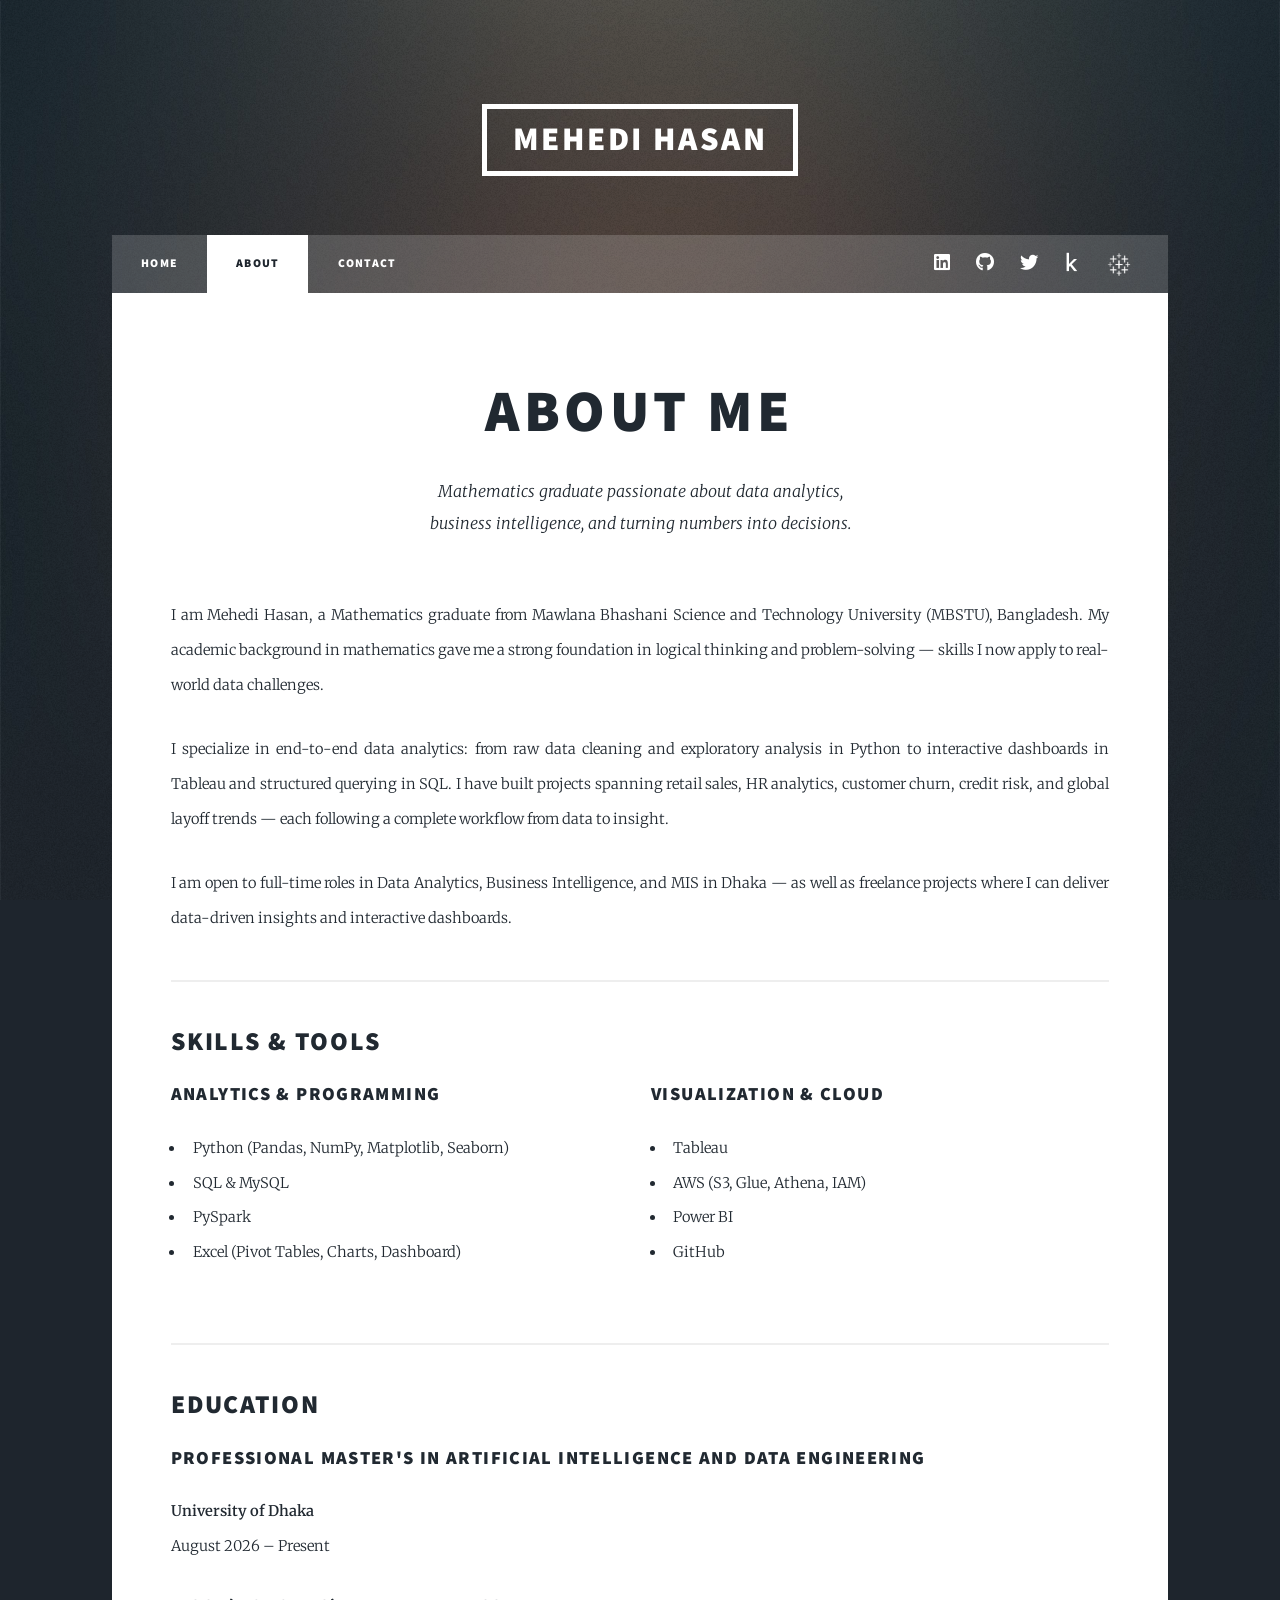
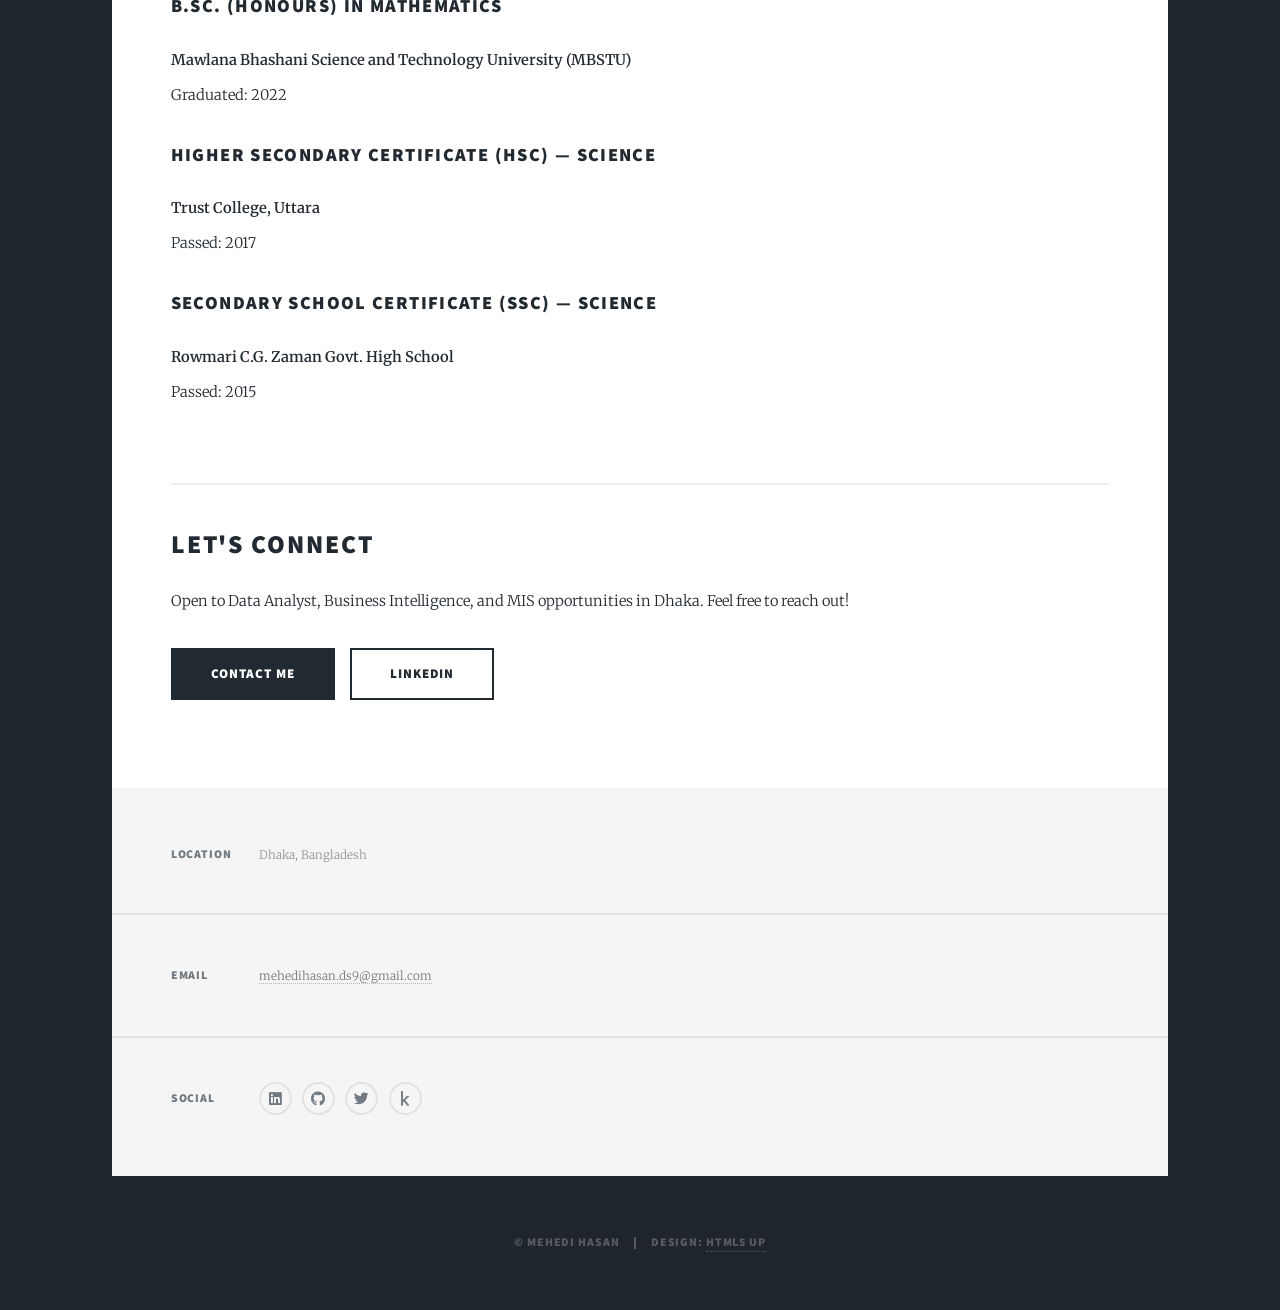
==== commit 14346712: "add pmaide in about section" ====
--- a/about.html
+++ b/about.html
@@ -94,13 +94,21 @@
 								<h2>Education</h2>
 
 								<div class="row">
+									<!-- Masters -->
+								<div class="col-12">
+    								<h3>Professional Master's in Artificial Intelligence and Data Engineering</h3>
+    								<p>
+        								<strong>University of Dhaka</strong><br />
+        									August 2026 – Present
+   										 </p>
+										</div>
 
 									<!-- University -->
 									<div class="col-12">
 										<h3>B.Sc. (Honours) in Mathematics</h3>
 										<p>
 											<strong>Mawlana Bhashani Science and Technology University (MBSTU)</strong><br />
-											Graduated: 2022 &nbsp;|&nbsp; CGPA: 2.91 / 4.00
+											Graduated: 2022
 										</p>
 									</div>
 
@@ -109,7 +117,7 @@
 										<h3>Higher Secondary Certificate (HSC) — Science</h3>
 										<p>
 											<strong>Trust College, Uttara</strong><br />
-											Passed: 2017 &nbsp;|&nbsp; GPA: 5.00 / 5.00
+											Passed: 2017
 										</p>
 									</div>
 
@@ -118,7 +126,7 @@
 										<h3>Secondary School Certificate (SSC) — Science</h3>
 										<p>
 											<strong>Rowmari C.G. Zaman Govt. High School</strong><br />
-											Passed: 2015 &nbsp;|&nbsp; GPA: 5.00 / 5.00
+											Passed: 2015
 										</p>
 									</div>
 
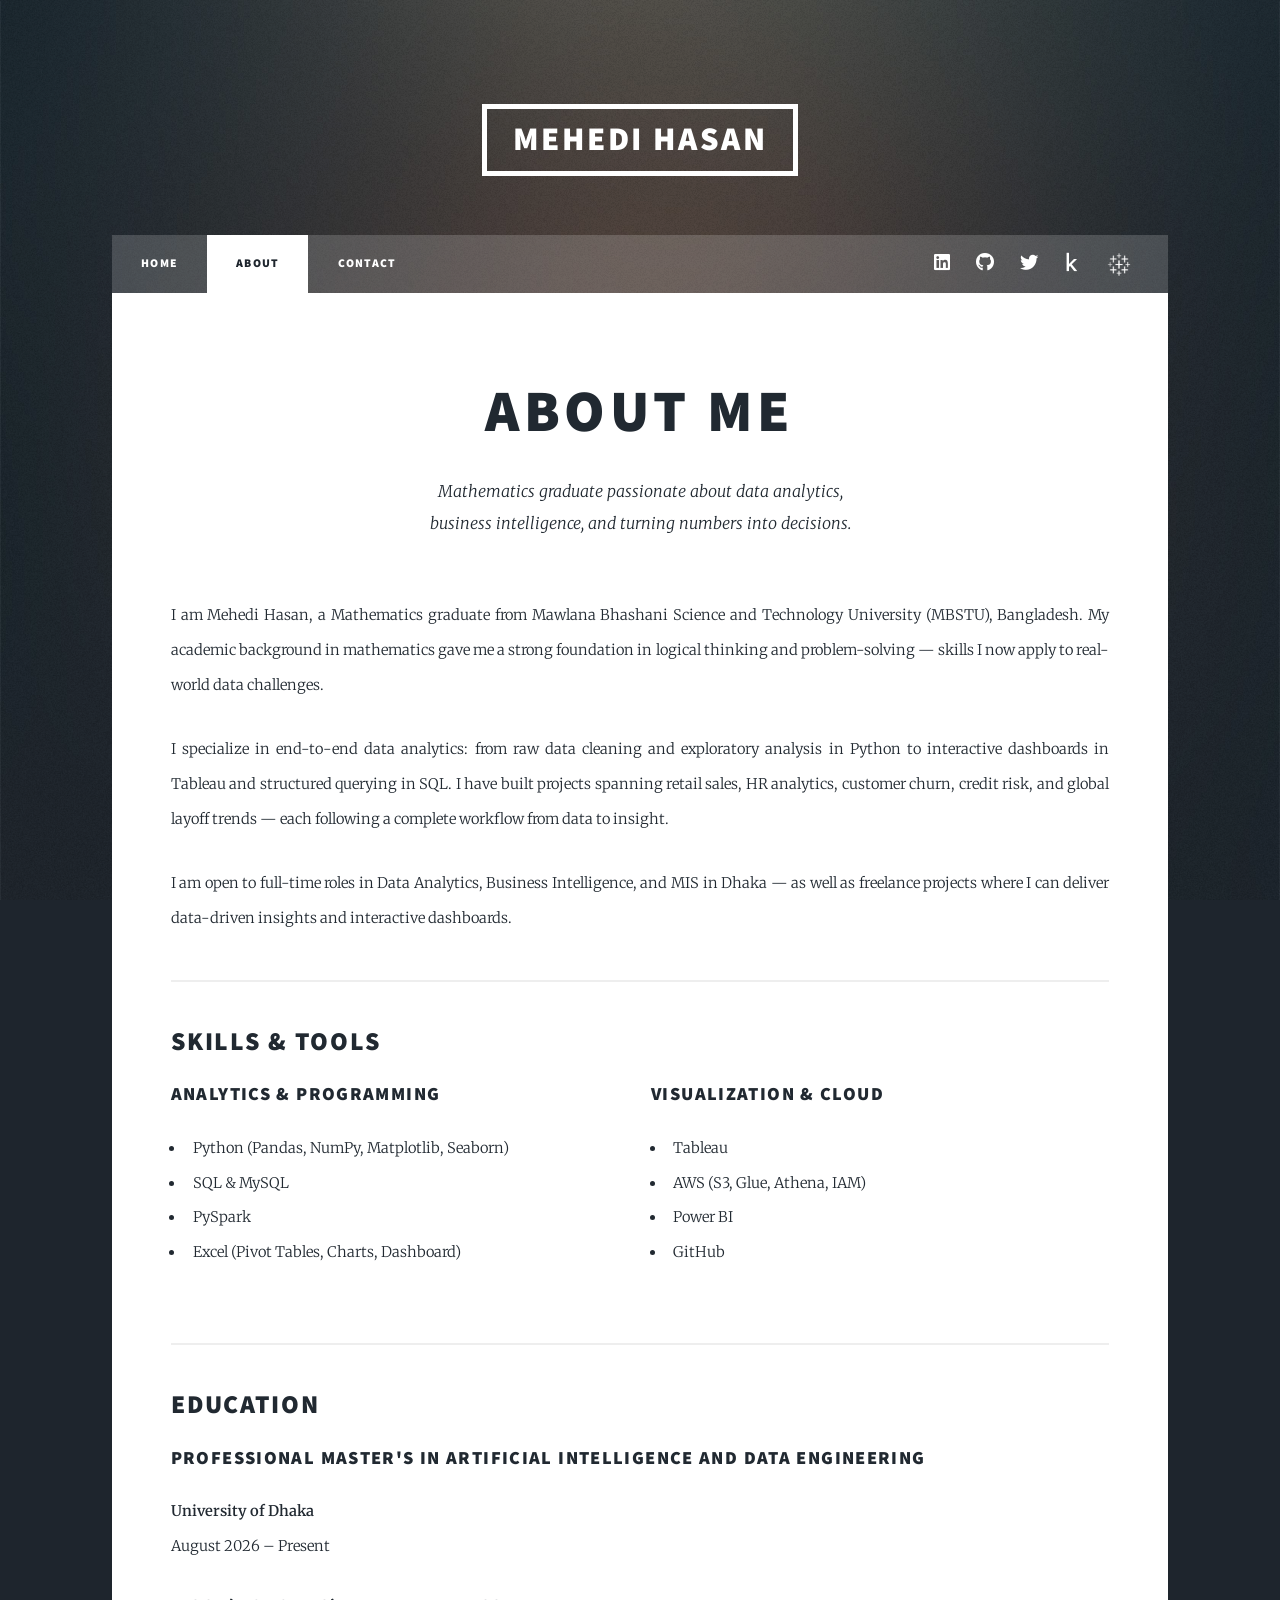
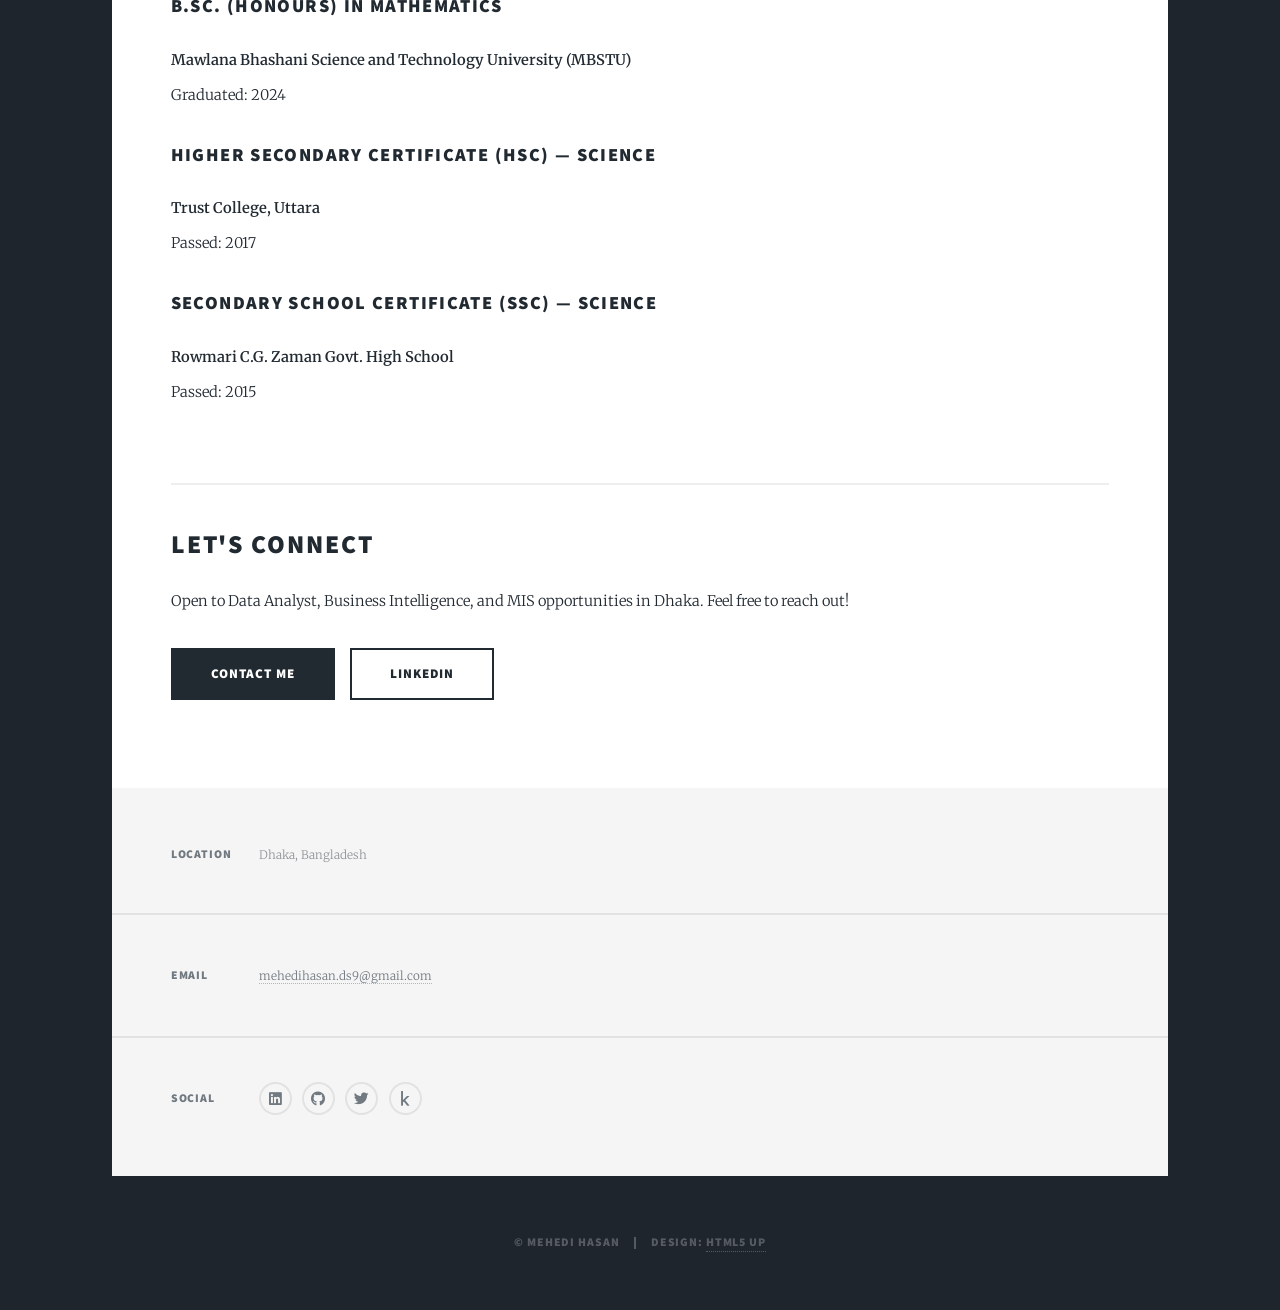
==== commit 452269ed: "update about" ====
--- a/about.html
+++ b/about.html
@@ -108,7 +108,7 @@
 										<h3>B.Sc. (Honours) in Mathematics</h3>
 										<p>
 											<strong>Mawlana Bhashani Science and Technology University (MBSTU)</strong><br />
-											Graduated: 2022
+											Graduated: 2024
 										</p>
 									</div>
 
